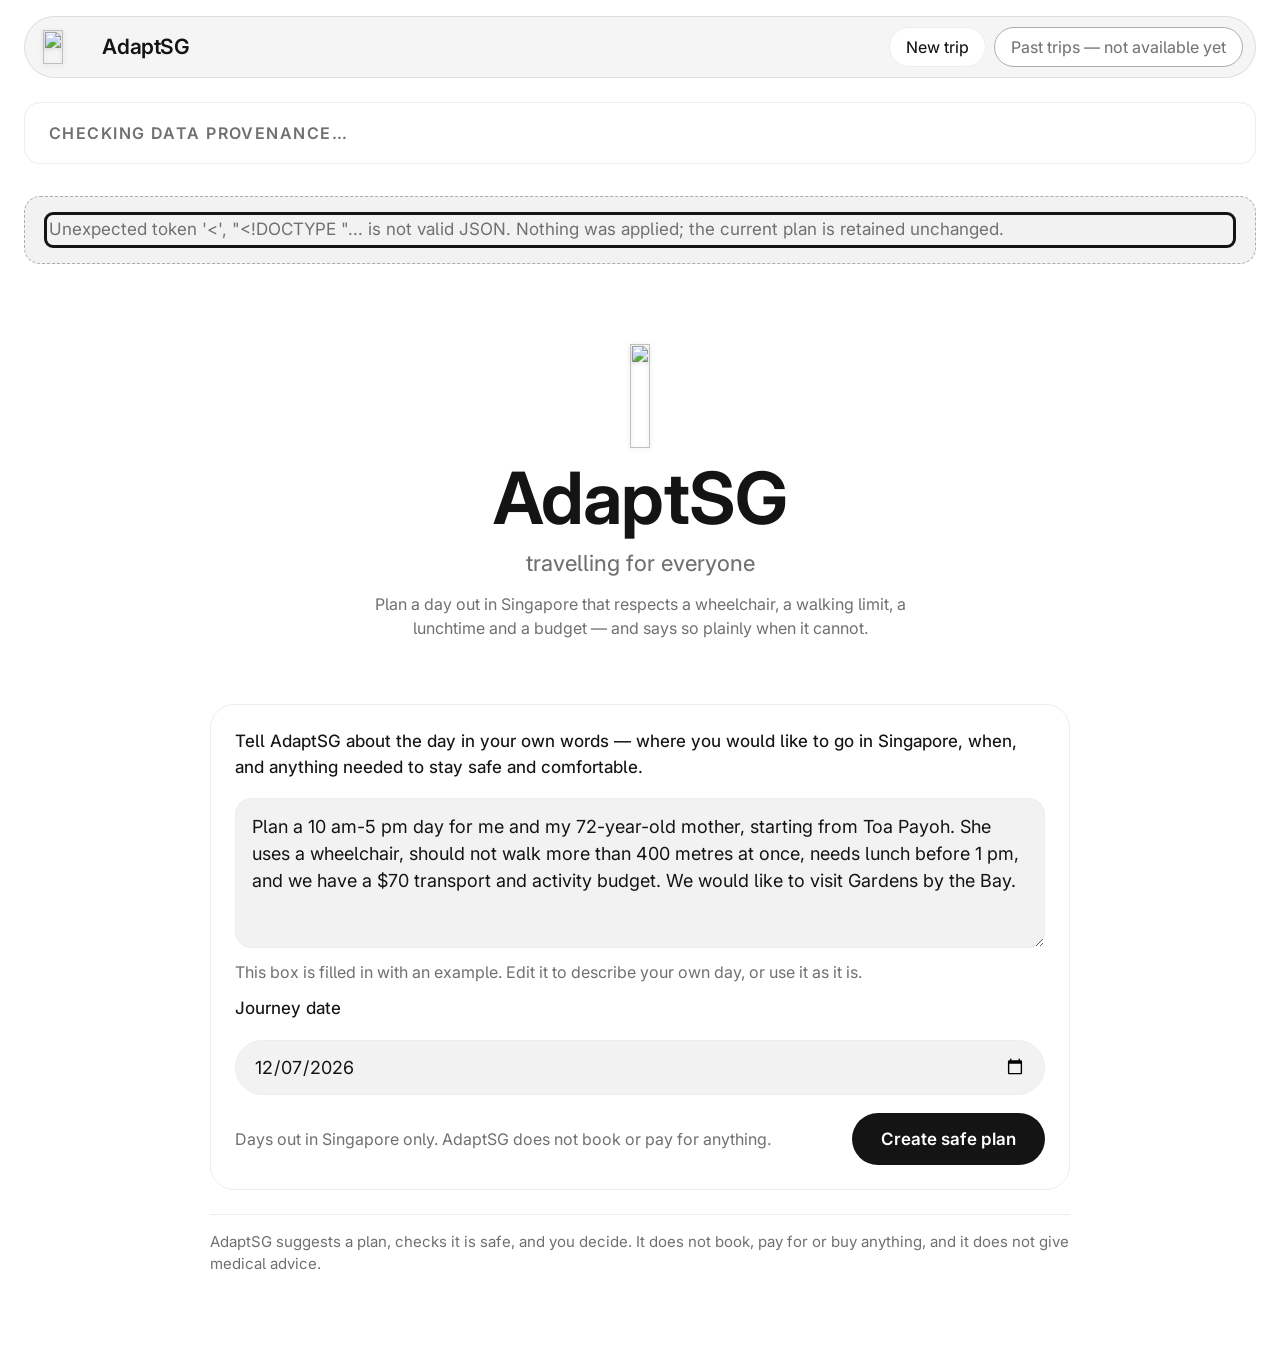
==== public/index.html @ c2b0693b "fix: float the top nav on a translucent ground .topbar painted --canvas behind a 16/24px gutter, so " ====
<!doctype html>
<html lang="en">
<head>
  <meta charset="utf-8">
  <meta name="viewport" content="width=device-width, initial-scale=1">
  <title>AdaptSG - Safe Singapore journeys</title>
  <style>
@import url('https://fonts.googleapis.com/css2?family=Inter:wght@400..700&display=swap');

/* An achromatic system: hierarchy comes from weight, size and tone, not hue. The only
   colour on the page carries a safety verdict, and the mascot. See docs/DESIGN.md.
   Weights 440/456/652 need the variable axis - the wght@400..700 range above, not a
   list of static instances, or the browser silently snaps them to 400/600. */
:root{
  /* Achromatic chrome. Ratios are against --canvas. */
  --ink:#141414;        /* text, filled CTA, icons, focus ring        18.1:1     */
  --canvas:#ffffff;
  --muted:#707070;      /* secondary text                             4.9:1  AA */
  --disabled:#767676;   /* disabled text                              4.5:1  AA */
  --ash:#adadad;        /* BORDERS AND FILLS ONLY - 2.2:1, never text            */
  --fog:#ededed;        /* card borders, dividers                                */
  --mist:#f2f2f2;       /* nav pill, input fill, inner surfaces                  */
  --silver:#c2c2c2;     /* skeletons                                             */
  --veil:rgba(242,242,242,.72);   /* --mist at 72%: the floating nav's frosted ground  */
  --veil-edge:rgba(20,20,20,.10); /* its hairline, so the pill reads as a surface      */

  /* The only chroma. Each verdict is always paired with an icon and a word, so colour
     is never the sole channel; each clears AA against --canvas on its own. */
  --breach:#b42318;     /* 6.6:1 */
  --caution:#b54708;    /* 5.4:1 */
  --pass:#067647;       /* 4.9:1 */

  --font:'Inter',ui-sans-serif,system-ui,-apple-system,'Segoe UI',sans-serif;
  --w-body:400; --w-ui:440; --w-mid:456; --w-head:600; --w-display:652;

  --r-pill:9999px; --r-lg:24px; --r-card:16px; --r-sm:8px;
  --page:1280px; --section:80px;
  --ring:rgba(64,64,64,.16) 0 0 0 1px inset;   /* the only shadow, on button hover */
}
*{box-sizing:border-box}
/* The UA [hidden] rule loses to any author `display`, and .work/.band/.btn all set one,
   so without this every view, the alert and the auth controls paint at once. Deleted by
   80ca854; do not remove again - scripts/check_web.mjs guards it. */
[hidden]{display:none!important}

body{margin:0;background:var(--canvas);color:var(--ink);font-family:var(--font);
  font-size:18px;line-height:1.5;font-weight:var(--w-body);
  font-feature-settings:"cv05" 1;-webkit-font-smoothing:antialiased}
h1,h2,h3,h4{font-family:var(--font);font-weight:var(--w-head);margin:0;color:var(--ink)}
p{margin:0}
a{color:var(--ink);text-underline-offset:3px}
a:hover{color:var(--muted)}
ol,ul{margin:0;padding:0;list-style:none}
img{max-width:100%}
.num{font-variant-numeric:tabular-nums}
:is(a,button,summary,input,textarea,[tabindex]):focus-visible{
  outline:3px solid var(--ink);outline-offset:2px;border-radius:4px}
.skip{position:absolute;left:-9999px;top:0;background:var(--ink);color:var(--canvas);
  padding:.7rem 1.1rem;border-radius:0 0 var(--r-sm) 0;z-index:20;text-decoration:none;
  font-weight:var(--w-head)}
.skip:focus{left:0}

/* Shell: one centred column under a floating nav. No rail, so no second mobile bar. */
.app{min-height:100vh;background:var(--canvas);display:flex;flex-direction:column}
.shell{width:100%;max-width:var(--page);margin:0 auto;padding:0 24px;
  display:flex;flex-direction:column;gap:32px}
/* The nav floats: no opaque band, so content scrolls visibly past and under the pill. The
   pill is the only translucent surface on the page, and everything inside it that carries
   text keeps an opaque ground, so contrast never depends on what happens to be behind.
   pointer-events matters: once the band is transparent its 16/24px gutter still lies over
   the content below and would silently eat clicks meant for the page.
   No saturate() with the blur: the only chroma here is --breach/--caution/--pass, which
   carry a safety verdict, and a chip must not read stronger for scrolling behind the nav. */
.topbar{position:sticky;top:0;z-index:10;background:transparent;padding:16px 24px 24px;
  pointer-events:none}
.topbar-inner{max-width:var(--page);margin:0 auto;background:var(--veil);
  border:1px solid var(--veil-edge);
  -webkit-backdrop-filter:blur(14px);backdrop-filter:blur(14px);
  border-radius:var(--r-pill);padding:10px 12px 10px 18px;display:flex;align-items:center;
  justify-content:space-between;gap:16px;flex-wrap:wrap;pointer-events:auto}
/* Without backdrop-filter the veil is a flat 72% tint over live content, which is exactly
   the low-contrast case the blur exists to prevent. Fall back to the opaque surface. */
@supports not ((backdrop-filter:blur(1px)) or (-webkit-backdrop-filter:blur(1px))){
  .topbar-inner{background:var(--mist)}
}
.brand{display:flex;align-items:center;gap:10px}
.brand .word{font-size:21px;font-weight:var(--w-head);letter-spacing:-.02em;color:var(--ink)}
/* The keyed mascot has a white body; the shadow gives it an edge on a white ground. */
.mark{width:auto;display:block;filter:drop-shadow(0 1px 2px rgba(20,20,20,.18))}
.brand .mark{height:34px}
.hero .mark{height:104px}
.working .mark{height:76px;margin:0 auto}
.topnav{display:flex;align-items:center;gap:8px;flex-wrap:wrap}
.pill{display:inline-flex;align-items:center;min-height:40px;padding:0 16px;white-space:nowrap;
  border-radius:var(--r-pill);font-size:16px;font-weight:var(--w-ui);text-decoration:none;
  border:1px solid transparent}
.pill.go{color:var(--ink);background:var(--canvas);border-color:var(--fog)}
.pill.go:hover{color:var(--ink);border-color:var(--ink)}
.pill.off{color:var(--disabled);background:var(--canvas);border-color:var(--ash);cursor:not-allowed}

/* Provenance. Demo and live must be told apart without relying on hue: demo takes the
   tinted surface and the hatched edge, live the plain surface and a solid one. */
.banner{border:1px solid var(--fog);border-radius:var(--r-card);overflow:hidden;
  display:flex;align-items:stretch;gap:16px}
.banner .edge{width:8px;flex:0 0 8px}
.banner .btxt{padding:16px 20px 16px 0}
.btitle{font-weight:var(--w-head);font-size:13px;letter-spacing:.09em;text-transform:uppercase}
.banner p{font-size:16px;color:var(--muted);margin-top:2px}
.banner.demo{background:var(--mist)}
.banner.demo .edge{background:repeating-linear-gradient(135deg,var(--ink) 0 3px,transparent 3px 7px)}
.banner.demo .btitle{color:var(--ink)}
.banner.live{background:var(--canvas)}
.banner.live .edge{background:var(--ink)}
.banner.live .btitle{color:var(--muted)}

.musthaves{display:flex;flex-direction:column;gap:12px}
.mhrow{display:flex;flex-wrap:wrap;gap:8px}
.mhrow li{display:inline-flex;align-items:center;gap:8px;padding:8px 16px;
  border-radius:var(--r-pill);border:1px solid var(--fog);background:var(--mist);
  font-size:16px;font-weight:var(--w-ui);color:var(--muted)}
.mhrow li b{font-weight:var(--w-head);color:var(--ink)}
.mhrow svg{flex:0 0 auto}
.eyebrow{font-weight:var(--w-head);font-size:13px;letter-spacing:.09em;
  text-transform:uppercase;color:var(--muted)}

.work{display:grid;grid-template-columns:minmax(0,1fr) 360px;gap:32px;align-items:start;
  padding-bottom:var(--section)}
.work.single{grid-template-columns:minmax(0,1fr)}
main{min-width:0;display:flex;flex-direction:column;gap:24px}
.pagehead{display:flex;flex-direction:column;gap:10px}
.pagehead h1{font-size:40px;line-height:1.1;letter-spacing:-.007em}
.statusline{display:flex;align-items:center;gap:10px;flex-wrap:wrap}
.daterow{display:flex;align-items:center;gap:14px;flex-wrap:wrap;font-size:17px;color:var(--muted)}
.daterow strong{color:var(--ink);font-weight:var(--w-mid)}

.chip{display:inline-flex;align-items:center;gap:6px;padding:5px 14px;border-radius:var(--r-pill);
  font-size:15px;font-weight:var(--w-ui);line-height:1.35;font-family:var(--font);
  border:1px solid var(--fog);background:var(--canvas);color:var(--ink);cursor:default}
.chip.pass{color:var(--pass);border-color:var(--pass)}
.chip.caution{color:var(--caution);border-color:var(--caution)}
.chip.breach{color:var(--breach);border-color:var(--breach)}
.chip.plain,.chip.blue{color:var(--muted);border-color:var(--fog)}
button.chip{cursor:pointer}
button.chip:hover{border-color:var(--ink)}
button.chip[disabled]{color:var(--disabled);border-style:dashed;cursor:not-allowed}

.tl{display:flex;flex-direction:column}
.stop{display:grid;grid-template-columns:88px 28px minmax(0,1fr)}
.stop .when{padding-top:16px;text-align:right;padding-right:14px}
.when .t1{font-size:19px;font-weight:var(--w-head);color:var(--ink)}
.when .t2{font-size:15px;color:var(--muted)}
.spine{position:relative;display:flex;justify-content:center}
.spine::before{content:"";position:absolute;top:0;bottom:0;width:2px;background:var(--fog)}
.stop:first-child .spine::before{top:22px}
.dot{position:relative;margin-top:18px;width:14px;height:14px;border-radius:50%;background:var(--ink)}
/* Cards are lifted by a border, never a shadow. */
.card{border:1px solid var(--fog);border-radius:var(--r-card);background:var(--canvas);
  padding:20px;margin:8px 0 8px 14px;display:flex;flex-direction:column;gap:12px}
.card h3{font-size:22px;line-height:1.3}
.cardtop{display:flex;flex-direction:column;gap:8px}
.badges{display:flex;gap:8px;flex-wrap:wrap}
.facts{display:grid;grid-template-columns:repeat(2,minmax(0,1fr));gap:10px 24px;
  border-top:1px solid var(--fog);padding-top:14px}
.fact{display:flex;flex-direction:column;gap:2px}
.fact .k{font-size:14px;color:var(--muted)}
.fact .v{font-size:17px;color:var(--ink);font-weight:var(--w-mid)}
.leg{display:grid;grid-template-columns:88px 28px minmax(0,1fr)}
.leg .spine::before{content:"";position:absolute;top:0;bottom:0;width:2px;
  background:repeating-linear-gradient(to bottom,var(--fog) 0 5px,transparent 5px 10px)}
.legbody{margin-left:14px;padding:10px 4px;display:flex;gap:8px;flex-wrap:wrap;align-items:center;
  font-size:16px;color:var(--muted)}
.sep{opacity:.45}

.meter{display:flex;align-items:center;gap:8px}
.track{width:76px;height:8px;border-radius:4px;background:var(--fog);overflow:hidden;flex:0 0 auto}
.track i{display:block;height:100%;background:var(--ink)}
/* The one place a fill stays chromatic: it reports the walking limit being exceeded. */
.track.over i{background:var(--breach)}

.summary{border:1px solid var(--fog);border-radius:var(--r-card);background:var(--canvas);
  padding:20px;display:flex;gap:32px;flex-wrap:wrap;align-items:center}
.sitem .k{font-size:14px;color:var(--muted)}
.sitem .v{font-size:26px;line-height:1.1;letter-spacing:-.011em;font-weight:var(--w-display);color:var(--ink)}
.sitem .v small{font-size:15px;font-weight:var(--w-ui);color:var(--muted)}

.band{border:1px solid var(--fog);border-radius:var(--r-card);background:var(--canvas);
  padding:20px 24px;display:flex;flex-direction:column;gap:12px}
.band.caution{border-color:var(--caution)}
.band.caution h3,.band.caution .bandhead svg{color:var(--caution)}
.band.breach{border-color:var(--breach)}
.band.breach h3,.band.breach .bandhead svg{color:var(--breach)}
.band.blue{border-color:var(--ink)}
.band.notice{border-style:dashed;border-color:var(--ash);background:var(--mist)}
.band h2{font-size:26px}
.band h3{font-size:20px}
.band p{font-size:17px;color:var(--muted);line-height:1.5}
.bandhead{display:flex;gap:12px;align-items:flex-start}
.bandhead svg{flex:0 0 auto;margin-top:4px}

.btn{display:inline-flex;align-items:center;justify-content:center;gap:8px;min-height:52px;
  padding:14px 28px;border-radius:var(--r-pill);font-family:var(--font);font-size:17px;
  font-weight:var(--w-head);border:1px solid transparent;cursor:pointer;text-decoration:none}
.btn.primary{background:var(--ink);color:var(--canvas)}
.btn.primary:hover{color:var(--canvas);box-shadow:var(--ring)}
.btn.ghost{background:var(--canvas);color:var(--ink);border-color:var(--ink)}
.btn.ghost:hover{color:var(--ink);box-shadow:var(--ring)}
.btn.small{min-height:44px;padding:10px 18px;font-size:16px}
.btn[disabled]{background:var(--mist);color:var(--disabled);border-color:var(--fog);
  cursor:not-allowed;box-shadow:none}
.actions{display:flex;gap:12px;flex-wrap:wrap;align-items:center}

.composer{border:1px solid var(--fog);border-radius:var(--r-card);background:var(--canvas);
  padding:18px 20px;display:flex;flex-direction:column;gap:12px}
.composer .field{font-size:17px;color:var(--muted);margin:0}
.composer .row{display:flex;gap:10px;align-items:center;flex-wrap:wrap}
.quick{display:flex;gap:8px;flex-wrap:wrap}

.map{border:1px solid var(--fog);border-radius:var(--r-lg);background:var(--canvas);
  padding:20px;display:flex;flex-direction:column;gap:12px;position:sticky;top:96px}
.maphead{display:flex;justify-content:space-between;align-items:baseline;gap:8px}
.mapcanvas{position:relative;height:330px;border-radius:var(--r-card);background:var(--mist);
  border:1px solid var(--fog);overflow:hidden}
.pin{position:absolute;display:flex;align-items:center;gap:6px;transform:translate(-50%,-50%)}
.pin b{width:26px;height:26px;border-radius:50%;background:var(--ink);color:var(--canvas);
  font-size:13px;font-weight:var(--w-head);display:flex;align-items:center;
  justify-content:center;font-style:normal}
.pin span{font-size:13px;background:rgba(255,255,255,.92);padding:2px 6px;border-radius:var(--r-sm);
  border:1px solid var(--fog);white-space:nowrap;color:var(--ink)}
.mapnote{font-size:14px;color:var(--muted)}

details{border:1px solid var(--fog);border-radius:var(--r-card);background:var(--canvas)}
summary{min-height:52px;padding:14px 20px;font-size:17px;font-weight:var(--w-mid);cursor:pointer;
  display:flex;align-items:center;gap:10px;list-style:none}
summary::-webkit-details-marker{display:none}
.dbody{padding:0 20px 20px;display:flex;flex-direction:column;gap:14px;
  border-top:1px solid var(--fog);padding-top:16px}
.ev{display:grid;grid-template-columns:190px minmax(0,1fr);gap:6px 18px;font-size:15px;margin:0}
.ev dt{color:var(--muted)}
.ev dd{margin:0;color:var(--ink);font-family:ui-monospace,SFMono-Regular,Menlo,monospace;
  font-size:14px;word-break:break-word}
.ev.plain dd{font-family:var(--font);font-size:15px;line-height:1.5}
details.tech{background:var(--mist);margin-top:2px}
details.tech summary{min-height:44px;padding:12px 16px;font-size:15px;color:var(--muted)}
details.tech .ev{padding:0 16px 16px;border-top:1px solid var(--fog);padding-top:14px;margin-top:12px}

.note{font-size:16px;color:var(--muted);line-height:1.5}
.foot{font-size:15px;color:var(--muted);border-top:1px solid var(--fog);padding-top:16px;line-height:1.5}
.hero{display:flex;flex-direction:column;align-items:center;gap:14px;text-align:center;
  padding:var(--section) 0 40px}
.hero h1{font-size:clamp(40px,6vw,72px);font-weight:var(--w-display);letter-spacing:-.011em;line-height:1}
.hero .lede{font-size:22px;font-weight:var(--w-ui);color:var(--muted);line-height:1.4}
.prompt{border:1px solid var(--fog);border-radius:var(--r-lg);padding:24px;background:var(--canvas);
  display:flex;flex-direction:column;gap:12px}
.prompt label{font-weight:var(--w-mid);font-size:17px}
.prompt textarea{min-height:150px}
.grid2{display:grid;grid-template-columns:repeat(2,minmax(0,1fr));gap:20px}
.skel{background:var(--silver);border-radius:var(--r-sm);height:14px}
label{display:block;margin:0 0 6px}
textarea{width:100%;border:1px solid var(--fog);border-radius:var(--r-card);padding:14px 16px;
  font:inherit;font-family:var(--font);color:var(--ink);background:var(--mist);resize:vertical}
input[type="date"]{width:100%;border:1px solid var(--fog);border-radius:var(--r-pill);
  padding:12px 18px;font:inherit;font-family:var(--font);color:var(--ink);background:var(--mist)}

@media (max-width:1100px){
  .work{grid-template-columns:minmax(0,1fr)}
  .map{position:static}
  .mapcanvas{height:260px}
}
@media (max-width:560px){
  body{font-size:17px}
  .topbar{padding:12px 16px 16px}
  .topbar-inner{padding:10px 12px}
  .shell{padding:0 16px;gap:24px}
  .hero{padding:40px 0 24px}
  .prompt{padding:18px}
  .band{padding:16px 18px}
  .band h2{font-size:22px}
  .band h3{font-size:19px}
  .pagehead h1{font-size:32px}
  .summary{gap:16px 20px;padding:16px}
  .summary .sitem{flex:1 1 44%}
  .sitem .v{font-size:22px}
  .grid2,.facts{grid-template-columns:minmax(0,1fr)}
  .stop,.leg{grid-template-columns:58px 18px minmax(0,1fr)}
  .stop .when{padding-right:8px;padding-top:14px}
  .when .t1{font-size:16px}
  .when .t2{font-size:13px}
  .card{margin-left:10px;padding:16px}
  .card h3{font-size:19px}
  .legbody{margin-left:10px;flex-direction:column;align-items:flex-start;gap:6px;font-size:15px}
  .legbody .sep{display:none}
  .meter{flex-wrap:wrap}
  .track{width:60px}
  .composer .row{flex-direction:column;align-items:stretch;gap:12px}
  .ev{grid-template-columns:minmax(0,1fr);gap:2px 0}
  .ev dt{margin-top:10px;font-weight:var(--w-head)}
  .actions .btn{flex:1 1 100%}
}
  </style>
</head>
<body>
<a class="skip" href="#main-content">Skip to main content</a>
<div class="app">
  <header class="topbar">
    <div class="topbar-inner">
      <div class="brand"><img class="mark" src="/mascot-128.png" width="128" height="88" alt=""><span class="word">AdaptSG</span></div>
      <nav class="topnav" aria-label="AdaptSG">
        <a class="pill go" href="#" id="new-trip">New trip</a>
        <span class="pill off" aria-disabled="true">Past trips &mdash; not available yet</span>
        <a class="pill go" href="#" id="sign-out" hidden>Sign out</a>
      </nav>
    </div>
  </header>

  <div class="shell">
    <div id="mode-banner" class="banner" role="status">
      <span class="edge" aria-hidden="true"></span>
      <div class="btxt"><p class="btitle" id="mode-title">Checking data provenance&hellip;</p><p id="mode-detail"></p></div>
    </div>

    <section class="musthaves" id="musthaves" aria-label="Your must-haves" hidden>
      <p class="eyebrow">Your must-haves</p>
      <ul class="mhrow" id="musthaves-list"></ul>
      <p class="note">These were read from what you wrote. To change one, describe your day again and make a new plan.</p>
    </section>

    <div id="main-content">
      <div id="alert" class="band" role="alert" hidden></div>

      <div class="work single view" id="view-landing" hidden>
        <main style="max-width:860px;margin:0 auto;width:100%">
          <div class="hero">
            <img class="mark" src="/mascot-512.png" width="512" height="352" alt="">
            <h1>AdaptSG</h1>
            <p class="lede">travelling for everyone</p>
            <p class="note" style="max-width:560px">Plan a day out in Singapore that respects a wheelchair, a walking limit, a lunchtime and a budget &mdash; and says so plainly when it cannot.</p>
          </div>

          <div class="prompt">
            <label for="prompt">Tell AdaptSG about the day in your own words &mdash; where you would like to go in Singapore, when, and anything needed to stay safe and comfortable.</label>
            <textarea id="prompt">Plan a 10 am-5 pm day for me and my 72-year-old mother, starting from Toa Payoh. She uses a wheelchair, should not walk more than 400 metres at once, needs lunch before 1 pm, and we have a $70 transport and activity budget. We would like to visit Gardens by the Bay.</textarea>
            <p class="note">This box is filled in with an example. Edit it to describe your own day, or use it as it is.</p>
            <label for="journey-date">Journey date</label>
            <input id="journey-date" type="date">
            <div class="row" style="display:flex;justify-content:space-between;align-items:center;gap:12px;flex-wrap:wrap;margin-top:6px">
              <span class="note">Days out in Singapore only. AdaptSG does not book or pay for anything.</span>
              <button type="button" id="create" class="btn primary">Create safe plan</button>
            </div>
          </div>

          <p class="foot">AdaptSG suggests a plan, checks it is safe, and you decide. It does not book, pay for or buy anything, and it does not give medical advice.</p>
        </main>
      </div>

      <div class="work single view" id="view-generating" hidden>
        <main style="max-width:820px;margin:0 auto;width:100%">
          <div class="pagehead"><p class="eyebrow">Working</p><h1 id="generating-title" tabindex="-1">Planning your day</h1></div>
          <div class="band working" style="align-items:center;text-align:center;gap:14px;padding:36px 24px">
            <img class="mark" src="/mascot-512.png" width="512" height="352" alt="">
            <h2>Working out a safe plan&hellip;</h2>
            <p style="max-width:520px">AdaptSG is choosing places with checked wheelchair access, then testing every route against your walking limit, lunchtime, finish time and budget.</p>
          </div>
          <div class="band" aria-hidden="true">
            <div class="skel" style="width:38%;height:20px"></div>
            <div class="skel" style="width:62%"></div>
            <div class="skel" style="width:48%"></div>
          </div>
          <p class="note">Nothing above is a plan yet. A plan only appears once every check has passed.</p>
        </main>
      </div>

      <div class="work view" id="view-draft" hidden>
        <main>
          <div class="pagehead">
            <p class="eyebrow">Proposed plan</p>
            <h1>Current plan</h1>
            <div class="statusline" id="draft-statusline"></div>
          </div>
          <div class="daterow" id="draft-daterow"></div>
          <div class="band caution">
            <div class="bandhead"><svg viewBox="0 0 16 16" width="15" height="15" fill="none" aria-hidden="true" focusable="false"><path d="M8 1.9 15 14H1L8 1.9Z" stroke="currentColor" stroke-width="1.6" stroke-linejoin="round"/><path d="M8 6.2v3.1" stroke="currentColor" stroke-width="1.9" stroke-linecap="round"/><circle cx="8" cy="11.6" r="1" fill="currentColor"/></svg>
              <div>
                <h3>Check your must-haves are right before you continue</h3>
                <p>These were read from what you wrote. Have a quick look at the list on the left before you accept.</p>
              </div>
            </div>
          </div>
          <div class="band notice"><p class="note"><strong>Weather is not shown yet.</strong> AdaptSG only checks conditions once you have accepted a plan.</p></div>
          <ol class="tl" id="draft-timeline"></ol>
          <p class="note" id="draft-finish-note" style="padding-left:116px"></p>
          <div class="summary" id="draft-summary"></div>
          <div class="band blue">
            <h2 id="decision-title" tabindex="-1">Accept this plan?</h2>
            <p>Nothing is booked. Accepting records your approval on the server and unlocks the monitoring events.</p>
            <div class="actions">
              <button type="button" id="accept" class="btn primary">Accept this plan</button>
              <button type="button" id="decline" class="btn ghost">Reject and start again</button>
            </div>
          </div>
          <div class="composer" aria-disabled="true">
            <p class="field" style="color:var(--disabled)">Available once you accept this plan.</p>
          </div>
          <div id="draft-evidence"></div>
          <p class="foot">AdaptSG suggests a plan, checks it is safe, and you decide. It does not book, pay for or buy anything, and it does not give medical advice.</p>
        </main>
        <aside class="map" id="draft-map" aria-label="Where the stops are"></aside>
      </div>

      <div class="work view" id="view-active" hidden>
        <main>
          <div class="pagehead">
            <p class="eyebrow">Your accepted plan</p>
            <h1 id="active-title" tabindex="-1">Current plan</h1>
            <div class="statusline" id="active-statusline"></div>
          </div>
          <div id="active-conditions-band" class="band caution" role="alert" hidden></div>
          <div class="daterow" id="active-daterow"></div>
          <div class="actions" style="margin:-8px 0 0" aria-live="polite">
            <button type="button" id="check-conditions" class="btn ghost small">Check conditions</button>
          </div>
          <ol class="tl" id="active-timeline"></ol>
          <p class="note" id="active-finish-note" style="padding-left:116px"></p>
          <div class="summary" id="active-summary"></div>
          <div id="active-composer"></div>
          <div id="active-evidence"></div>
          <p class="foot">AdaptSG suggests a plan, checks it is safe, and you decide. It does not book, pay for or buy anything, and it does not give medical advice.</p>
        </main>
        <aside class="map" id="active-map" aria-label="Where the stops are"></aside>
      </div>

      <div class="work single view" id="view-approval" hidden>
        <main style="max-width:900px;margin:0 auto;width:100%">
          <div class="pagehead">
            <p class="eyebrow">Suggested change</p>
            <h1 id="approval-title" tabindex="-1">AdaptSG suggests a change to your plan</h1>
            <div class="statusline" id="approval-statusline"></div>
          </div>
          <div class="band" id="approval-cost-band"></div>
          <div class="band" id="approval-diff"></div>
          <div class="band blue">
            <h2>Do you approve this change?</h2>
            <p>If you keep the current plan, nothing happens and today's plan stays exactly as it is.</p>
            <div class="actions">
              <button type="button" id="approve" class="btn primary">Approve and apply</button>
              <button type="button" id="keep" class="btn ghost">Keep current plan</button>
            </div>
          </div>
        </main>
      </div>

      <div class="work single view" id="view-rejected" hidden>
        <main style="max-width:800px;margin:0 auto;width:100%">
          <div class="pagehead"><p class="eyebrow">Your decision</p><h1 id="rejected-title" tabindex="-1">Plan rejected</h1></div>
          <div class="band notice"><p>Nothing was applied. The plan you were shown is not in use. Describe your day again to plan afresh.</p></div>
          <div class="actions"><button type="button" id="restart" class="btn primary">Describe the day again</button></div>
        </main>
      </div>

      <div class="work single view" id="view-signedout" hidden>
        <main style="max-width:640px;margin:0 auto;width:100%">
          <div class="pagehead">
            <p class="eyebrow">Sign in</p>
            <h1 id="signedout-title" tabindex="-1">Sign in to plan a day</h1>
          </div>
          <p class="note">AdaptSG needs a signed-in session so your plan and any changes to it stay yours alone.</p>
          <div class="actions">
            <button type="button" id="sign-in" class="btn primary">Sign in</button>
            <button type="button" id="signup" class="btn ghost" hidden>Create account</button>
          </div>
        </main>
      </div>
    </div>
  </div>
</div>
<script>
  const $ = (id) => document.getElementById(id);

  const ICON_CHECK = '<svg viewBox="0 0 16 16" width="15" height="15" fill="none" aria-hidden="true" focusable="false"><rect x="1.5" y="1.5" width="13" height="13" rx="2" stroke="currentColor" stroke-width="1.6"/><path d="m4.6 8.2 2.3 2.4 4.5-5" stroke="currentColor" stroke-width="1.9" stroke-linecap="round" stroke-linejoin="round"/></svg>';
  const ICON_WARN = '<svg viewBox="0 0 16 16" width="15" height="15" fill="none" aria-hidden="true" focusable="false"><path d="M8 1.9 15 14H1L8 1.9Z" stroke="currentColor" stroke-width="1.6" stroke-linejoin="round"/><path d="M8 6.2v3.1" stroke="currentColor" stroke-width="1.9" stroke-linecap="round"/><circle cx="8" cy="11.6" r="1" fill="currentColor"/></svg>';
  const ICON_CROSS = '<svg viewBox="0 0 16 16" width="15" height="15" fill="none" aria-hidden="true" focusable="false"><rect x="1.5" y="1.5" width="13" height="13" rx="2" stroke="currentColor" stroke-width="1.6"/><path d="m5.2 5.2 5.6 5.6M10.8 5.2l-5.6 5.6" stroke="currentColor" stroke-width="1.9" stroke-linecap="round"/></svg>';
  const ICON_SEAT = '<svg viewBox="0 0 16 16" width="15" height="15" fill="none" aria-hidden="true" focusable="false"><path d="M4 3v5.5h8V3M2.8 8.5h10.4M4.4 8.5V13M11.6 8.5V13" stroke="currentColor" stroke-width="1.6" stroke-linecap="round" stroke-linejoin="round"/></svg>';
  const ICON_CLOCK = '<svg viewBox="0 0 16 16" width="15" height="15" fill="none" aria-hidden="true" focusable="false"><circle cx="8" cy="8" r="6.2" stroke="currentColor" stroke-width="1.8"/></svg>';
  const ICON_CHEVRON = '<svg viewBox="0 0 16 16" width="16" height="16" fill="none" aria-hidden="true" focusable="false"><path d="m5.5 3.5 5 4.5-5 4.5" stroke="var(--ink)" stroke-width="1.9" stroke-linecap="round" stroke-linejoin="round"/></svg>';
  const ICON_LOCK = '<svg viewBox="0 0 16 16" width="14" height="14" fill="none" aria-hidden="true" focusable="false"><rect x="3" y="7" width="10" height="7" rx="1.6" stroke="var(--muted)" stroke-width="1.5"/><path d="M5.5 7V5a2.5 2.5 0 0 1 5 0v2" stroke="var(--muted)" stroke-width="1.5" stroke-linecap="round"/></svg>';

  const MODE_LABEL = {walk: 'On foot', public_transport: 'MRT and bus', taxi: 'Taxi'};

  // The server owns the journey. This client holds an identifier, a version and the
  // last state it was handed, never a plan it could edit and send back.
  let journeyId = null;
  let version = null;
  let state = null;
  let runtimeMode = 'demo';
  let storageMode = 'unknown';
  let currentDecisionTarget = null;
  let currentProposal = null;
  let lastViewId = 'view-landing';

  // Session-only monitoring memory (never persisted): the composer's replan cap is
  // learned reactively from a server error, because no response exposes max_replans.
  let replanLimitReached = false;
  let replanLimitReason = '';
  let monitorOutcome = null;
  let monitorFailed = false;
  let monitorErrorDetail = '';
  let lastMonitorSnapshot = null;
  let lastMonitorAt = null;

  // Runtime configuration and auth session. Never persisted: a page refresh means a
  // new login, which is safer than exposing a bearer token to unrelated scripts.
  // `var` (not `let`), matching every other top-level declaration meant to be reached
  // as page-global state: it is what scripts/test_web_auth.mjs inspects between calls.
  var cfg = null;
  var accessToken = null;
  var heldRefreshToken = null;
  var accessTokenExpiresAt = 0;
  const PKCE_VERIFIER_KEY = 'adaptsg.pkce.verifier';
  const PKCE_STATE_KEY = 'adaptsg.pkce.state';

  const tomorrow = new Date(Date.now() + 86400000);
  $('journey-date').value = tomorrow.toISOString().slice(0, 10);

  function safe(value) {
    return String(value).replace(/[&<>'"]/g, (char) => ({'&':'&amp;','<':'&lt;','>':'&gt;',"'":'&#39;','"':'&quot;'}[char]));
  }

  // Helper 1 of 3: config loading. Runs once at boot, before any API or OAuth call.
  function validateRuntimeConfig(candidate) {
    const fail = (reason) => { throw new Error(`runtime configuration is invalid: ${reason}`); };
    if (!candidate || typeof candidate !== 'object') fail('response is not an object');
    if (candidate.schemaVersion !== 1) fail('unsupported schemaVersion');
    if (typeof candidate.apiBaseUrl !== 'string' || !candidate.apiBaseUrl) fail('missing apiBaseUrl');
    if (candidate.auth === null) return candidate;
    const auth = candidate.auth;
    if (!auth || typeof auth !== 'object') fail('auth must be an object or null');
    if (auth.responseType !== 'code') fail('auth.responseType must be "code"');
    if (auth.pkceRequired !== true) fail('auth.pkceRequired must be true');
    for (const field of ['signInEndpoint', 'signUpEndpoint', 'tokenEndpoint', 'logoutEndpoint',
      'clientId', 'redirectUri', 'logoutUri']) {
      if (typeof auth[field] !== 'string' || !auth[field]) fail(`missing auth.${field}`);
    }
    if (!Array.isArray(auth.scopes) || auth.scopes.length === 0
      || auth.scopes.some((scope) => typeof scope !== 'string' || !scope)) {
      fail('auth.scopes must be a non-empty array of strings');
    }
    if (typeof auth.selfSignUpEnabled !== 'boolean') fail('auth.selfSignUpEnabled must be boolean');
    return candidate;
  }

  async function loadRuntimeConfig() {
    let response;
    try {
      response = await fetch('/runtime-config.json');
    } catch (networkError) {
      throw new Error('could not reach the runtime configuration endpoint');
    }
    if (response.status === 404) return {apiBaseUrl: '/api', auth: null};
    if (!response.ok) throw new Error(`runtime configuration request failed with status ${response.status}`);
    let parsed;
    try {
      parsed = await response.json();
    } catch (jsonError) {
      throw new Error('runtime configuration is not valid JSON');
    }
    return validateRuntimeConfig(parsed);
  }

  // PKCE: a random verifier and a separate random state, kept only in this browser
  // session, and a SHA-256 challenge derived from the verifier. WebCrypto only.
  function base64UrlEncode(bytes) {
    let binary = '';
    for (const byte of bytes) binary += String.fromCharCode(byte);
    return btoa(binary).replace(/\+/g, '-').replace(/\//g, '_').replace(/=+$/, '');
  }

  function randomBase64Url(byteLength) {
    const bytes = new Uint8Array(byteLength);
    crypto.getRandomValues(bytes);
    return base64UrlEncode(bytes);
  }

  async function codeChallengeFor(verifier) {
    const digest = await crypto.subtle.digest('SHA-256', new TextEncoder().encode(verifier));
    return base64UrlEncode(new Uint8Array(digest));
  }

  async function beginSignIn(kind) {
    const verifier = randomBase64Url(32);
    const state = randomBase64Url(32);
    sessionStorage.setItem(PKCE_VERIFIER_KEY, verifier);
    sessionStorage.setItem(PKCE_STATE_KEY, state);
    const challenge = await codeChallengeFor(verifier);
    const endpoint = kind === 'signup' ? cfg.auth.signUpEndpoint : cfg.auth.signInEndpoint;
    const params = new URLSearchParams({
      client_id: cfg.auth.clientId,
      response_type: 'code',
      redirect_uri: cfg.auth.redirectUri,
      scope: cfg.auth.scopes.join(' '),
      state,
      code_challenge: challenge,
      code_challenge_method: 'S256',
    });
    location.href = `${endpoint}?${params.toString()}`;
  }

  // Helper 2 of 3: OAuth token exchange and refresh. Both grant types share this one
  // form-encoded POST to tokenEndpoint; neither sends a client secret.
  async function requestToken(formFields) {
    const response = await fetch(cfg.auth.tokenEndpoint, {
      method: 'POST',
      headers: {'content-type': 'application/x-www-form-urlencoded'},
      body: new URLSearchParams(formFields).toString(),
    });
    const payload = await response.json();
    if (!response.ok) {
      const detail = typeof payload.error_description === 'string'
        ? payload.error_description
        : (payload.error || 'the token request failed');
      throw new Error(detail);
    }
    return payload;
  }

  // Only the access token authenticates API calls; the ID token is never requested
  // for that purpose and is not retained.
  function applyTokenResponse(payload) {
    accessToken = payload.access_token;
    if (payload.refresh_token) heldRefreshToken = payload.refresh_token;
    const expiresInMs = Number(payload.expires_in) * 1000;
    accessTokenExpiresAt = Date.now() + (Number.isFinite(expiresInMs) ? expiresInMs : 0);
  }

  async function exchangeAuthorizationCode(code, verifier) {
    applyTokenResponse(await requestToken({
      grant_type: 'authorization_code',
      client_id: cfg.auth.clientId,
      code,
      redirect_uri: cfg.auth.redirectUri,
      code_verifier: verifier,
    }));
  }

  async function refreshAccessToken() {
    if (!heldRefreshToken) throw new Error('no refresh token held');
    applyTokenResponse(await requestToken({
      grant_type: 'refresh_token',
      client_id: cfg.auth.clientId,
      refresh_token: heldRefreshToken,
    }));
  }

  function clearTokens() {
    accessToken = null;
    heldRefreshToken = null;
    accessTokenExpiresAt = 0;
  }

  async function ensureFreshAccessToken() {
    if (!accessToken || Date.now() < accessTokenExpiresAt) return;
    if (!heldRefreshToken) {
      clearTokens();
      return;
    }
    try {
      await refreshAccessToken();
    } catch (refreshError) {
      clearTokens();
    }
  }

  // Helper 3 of 3: the API request helper. Every literal /api/... call in this file
  // flows through read() or mutate(), which flow through here, so bearer and
  // idempotency headers can never be forgotten at a call site.
  async function request(path, method, body, idempotencyKey) {
    const resolvedPath = path.startsWith('/api') ? cfg.apiBaseUrl + path.slice(4) : path;
    await ensureFreshAccessToken();
    const attempt = async () => {
      const headers = {'content-type': 'application/json'};
      if (idempotencyKey) headers['Idempotency-Key'] = idempotencyKey;
      if (accessToken) headers['Authorization'] = `Bearer ${accessToken}`;
      return fetch(resolvedPath, {method, headers, body: body ? JSON.stringify(body) : undefined});
    };
    let response = await attempt();
    if (response.status === 401 && heldRefreshToken) {
      try {
        await refreshAccessToken();
        response = await attempt();
      } catch (refreshError) {
        clearTokens();
      }
    }
    if (response.status === 401) {
      clearTokens();
      const error = new Error('this session has expired; sign in again to continue');
      error.code = 'authentication_expired';
      throw error;
    }
    const payload = await response.json();
    if (!response.ok) {
      const detail = typeof payload.detail === 'string' ? payload.detail : 'the request was rejected';
      const error = new Error(detail);
      error.code = typeof payload.code === 'string' ? payload.code : 'transport_error';
      error.currentVersion = typeof payload.current_version === 'number' ? payload.current_version : null;
      throw error;
    }
    return payload;
  }

  const read = (path) => request(path, 'GET', null, null);

  // Every state-changing call goes through here, so the Idempotency-Key the API
  // requires can never be forgotten at a call site.
  function mutate(path, body, idempotencyKey) {
    if (!idempotencyKey) throw new Error('every mutation needs an idempotency key');
    return request(path, 'POST', body, idempotencyKey);
  }

  // One key per user action: reusing it on a retry replays the stored result
  // instead of applying the decision twice.
  const actionKey = () => `adaptsg-${crypto.randomUUID()}`;

  const ERROR_COPY = {
    no_feasible_itinerary: (detail) =>
      `No safe plan exists for this request: ${detail.replace(/\.$/, '')}. AdaptSG did not weaken any `
      + 'accessibility, walking, timing or budget limit, and did not invent a route.',
    replan_limit_reached: (detail) =>
      `Replanning is bounded and this journey has reached its limit. ${detail} The current plan is retained unchanged.`,
    approval_required: () =>
      'This change increases cost beyond the approval threshold and needs an explicit caregiver decision.',
    tool_unavailable: (detail) =>
      `AdaptSG could not reach the weather and transport services just now. ${detail} Nothing in your day has been altered.`,
    journey_storage_unavailable: (detail) =>
      `${detail}. Nothing was applied; the current plan is retained unchanged.`,
    invalid_journey_transition: (detail) =>
      `That step is not available for this journey right now. ${detail}`,
    journey_not_found: () =>
      'This journey has expired or is no longer available. Create a new plan to continue.',
    operation_in_progress: () =>
      'The previous action is still being processed. Try again in a moment; nothing was applied twice.',
    idempotency_conflict: () =>
      'That action was already recorded with different details. Reload the plan and choose again.',
    stale_journey_version: () =>
      'This plan changed elsewhere, so it has been reloaded. Review it and choose again.',
    invalid_idempotency_key: (detail) =>
      `The request could not be sent correctly and nothing was applied. ${detail}`,
    authentication_failed: (detail) => `Sign-in could not be completed. ${detail}`,
    configuration_error: (detail) =>
      `AdaptSG could not load its configuration and cannot continue safely. ${detail}`,
  };

  function describe(error) {
    const copy = ERROR_COPY[error.code];
    return copy ? copy(error.message) : `${error.message}. Nothing was applied; the current plan is retained unchanged.`;
  }

  function clearAlert() {
    $('alert').hidden = true;
    $('alert').innerHTML = '';
  }

  function setAlert(error) {
    const el = $('alert');
    if (error.code === 'no_feasible_itinerary') {
      el.className = 'band breach';
      el.innerHTML = `<div class="bandhead">${ICON_WARN}<div>
        <h3 id="alert-title" tabindex="-1">No safe plan exists for this request</h3>
        <p>${safe(describe(error))}</p>
        <p class="note">One of these has to give, and AdaptSG cannot choose for you: allow a
          longer walk, let lunch be later, or come home later.</p>
      </div></div>`;
    } else {
      el.className = 'band notice';
      el.innerHTML = `<p id="alert-title" tabindex="-1">${safe(describe(error))}</p>`;
    }
    el.hidden = false;
    if ($('alert-title')) $('alert-title').focus();
  }

  function activateView(id, focus) {
    for (const view of document.querySelectorAll('.view')) view.hidden = view.id !== id;
    if (lastViewId !== id && focus) focus();
    lastViewId = id;
  }

  function updateHeaderAuthControls() {
    if ($('sign-out')) $('sign-out').hidden = !(cfg && cfg.auth && accessToken);
  }

  function configureAuthUI() {
    if ($('signup')) $('signup').hidden = !(cfg && cfg.auth && cfg.auth.selfSignUpEnabled === true);
  }

  // The transport-level 401 transition after a failed refresh: distinct from the
  // typed domain-error codes above, so a caller must not reactivate the landing view
  // or render a generic transport alert on top of it.
  function enterSignedOutState() {
    updateHeaderAuthControls();
    activateView('view-signedout', () => { if ($('signedout-title')) $('signedout-title').focus(); });
  }

  function chip(kind, icon, text) {
    return `<span class="chip ${kind}">${icon}${icon ? ' ' : ''}${safe(text)}</span>`;
  }

  function money(value) { return `S$${Number(value).toFixed(2)}`; }

  function clock(value) {
    const parts = new Intl.DateTimeFormat('en-SG', {
      timeZone: 'Asia/Singapore', hour: 'numeric', minute: '2-digit', hour12: true,
    }).formatToParts(new Date(value));
    const hour = parts.find((p) => p.type === 'hour').value;
    const minute = parts.find((p) => p.type === 'minute').value;
    const period = parts.find((p) => p.type === 'dayPeriod').value.toLowerCase();
    return `${hour}:${minute}${period}`;
  }

  function timeOfDay(value) {
    const [h, m] = value.split(':').map(Number);
    const period = h >= 12 ? 'pm' : 'am';
    const hour12 = ((h + 11) % 12) + 1;
    return `${hour12}:${String(m).padStart(2, '0')}${period}`;
  }

  function longDate(value) {
    const date = new Date(`${value}T00:00:00+08:00`);
    const weekday = date.toLocaleDateString('en-US', {weekday: 'long', timeZone: 'Asia/Singapore'});
    const day = date.toLocaleDateString('en-US', {day: 'numeric', timeZone: 'Asia/Singapore'});
    const month = date.toLocaleDateString('en-US', {month: 'long', timeZone: 'Asia/Singapore'});
    const year = date.toLocaleDateString('en-US', {year: 'numeric', timeZone: 'Asia/Singapore'});
    return `${weekday} ${day} ${month} ${year}`;
  }

  function duration(minutes) {
    const h = Math.floor(minutes / 60);
    const m = minutes % 60;
    if (!h) return `${m} minute${m === 1 ? '' : 's'}`;
    if (!m) return `${h} hour${h === 1 ? '' : 's'}`;
    return `${h} hour${h === 1 ? '' : 's'} ${m} minute${m === 1 ? '' : 's'}`;
  }

  function evTimestamp(value) {
    const date = new Date(value);
    const datePart = date.toLocaleDateString('en-GB', {day: '2-digit', month: 'short', year: 'numeric', timeZone: 'Asia/Singapore'});
    const timePart = date.toLocaleTimeString('en-GB', {hour: '2-digit', minute: '2-digit', hour12: false, timeZone: 'Asia/Singapore'});
    return `${datePart} ${timePart} +08`;
  }

  function openHours(venue) {
    return `${venue.opening_time.slice(0, 5)}–${venue.closing_time.slice(0, 5)}`;
  }

  // Mirrors adaptsg.presentation.mode_badge: the pinned literal both surfaces must carry.
  function modeBadge(mode) {
    return mode === 'demo'
      ? 'DEMO DATA - deterministic estimates, not live conditions'
      : 'LIVE DATA - values retrieved from external providers';
  }

  // Mirrors adaptsg.presentation.provenance_label: a demo value is generated at
  // planning time, so calling it "verified" would dress an estimate as a live reading.
  function provenanceSentence(itinerary, mode) {
    if (!itinerary.segments.length) return `No route values to attribute (${mode} mode).`;
    const sources = [...new Set(itinerary.segments.map((s) => s.route.source))].join(', ');
    const newest = Math.max(...itinerary.segments.map((s) => new Date(s.route.source_timestamp).getTime()));
    const action = mode === 'demo' ? 'generated' : 'verified against providers';
    return `Route values ${action} ${evTimestamp(newest)} by ${sources} (${mode} mode).`;
  }

  // Mirrors adaptsg.presentation.environment_provenance_label.
  function conditionsProvenance(snapshot, mode) {
    const action = mode === 'demo' ? 'Generated' : 'Observed';
    return `${action} ${evTimestamp(snapshot.observed_at)} via ${snapshot.source}.`;
  }

  function minutesAgo(date) {
    const mins = Math.max(0, Math.round((Date.now() - date.getTime()) / 60000));
    if (mins < 1) return 'less than a minute ago';
    if (mins === 1) return 'about 1 minute ago';
    return `about ${mins} minutes ago`;
  }

  function accessChip(venue) {
    if (venue.accessibility_status === 'verified' && venue.accessibility_source) {
      return chip('pass', ICON_CHECK, 'Wheelchair access checked');
    }
    if (venue.accessibility_status === 'inaccessible') {
      return chip('breach', ICON_CROSS, 'Not wheelchair accessible');
    }
    return chip('caution', ICON_WARN, 'Wheelchair access not confirmed');
  }

  function freshnessChip(freshness) {
    if (freshness === 'stale') return chip('caution', ICON_CLOCK, 'Not checked recently');
    if (freshness === 'unavailable') return chip('caution', ICON_CLOCK, 'Could not be checked');
    return '';
  }

  function purposeChip(segment, hard) {
    if (segment.purpose === 'lunch') {
      return chip('blue', '', `Lunch — before ${timeOfDay(hard.lunch_latest)}, as you asked`);
    }
    if (segment.purpose === 'rest') return chip('plain', '', 'Rest stop');
    return chip('plain', '', 'Somewhere to look around');
  }

  function stopBadges(segment, hard) {
    const chips = [accessChip(segment.venue)];
    if (segment.venue.rest_seating) chips.push(chip('plain', ICON_SEAT, 'Somewhere to sit down'));
    if (segment.venue.indoor === false) chips.push(chip('plain', '', 'Outdoors'));
    chips.push(purposeChip(segment, hard));
    return chips.join('');
  }

  function walkingPercent(distance, limit) {
    return Math.min(100, Math.round((distance / limit) * 100));
  }

  function longestLeg(itinerary) {
    return itinerary.segments.reduce((max, s) => Math.max(max, s.route.walking_distance_m), 0);
  }

  function mustHavesRows(hard) {
    const rows = [
      ['Wheelchair access', hard.wheelchair_accessible_required ? 'Needed' : 'Not required'],
      ['Longest walk at once', `${hard.max_walking_distance_m} m`],
      ['Lunch before', timeOfDay(hard.lunch_latest)],
      ['Home by', timeOfDay(hard.finish_by)],
      ['Rest break every', `${hard.rest_interval_minutes} min`],
      ['Budget for the day', money(hard.total_budget_sgd)],
    ];
    let html = rows.map(([k, v]) => `<li>${ICON_LOCK}${safe(k)} <b class="num">${safe(v)}</b></li>`).join('');
    if (hard.required_venue_ids && hard.required_venue_ids.length) {
      html += `<li>${ICON_LOCK}Must include <b>${safe(hard.required_venue_ids.join(', '))}</b></li>`;
    }
    return html;
  }

  function showMustHaves(hard) {
    $('musthaves-list').innerHTML = mustHavesRows(hard);
    $('musthaves').hidden = false;
  }

  function hideMustHaves() {
    $('musthaves').hidden = true;
  }

  function renderTimeline(itinerary, request_) {
    const hard = request_.hard;
    let html = '';
    itinerary.segments.forEach((segment, index) => {
      const route = segment.route;
      const pct = walkingPercent(route.walking_distance_m, hard.max_walking_distance_m);
      const originLabel = index === 0
        ? `<span>From ${safe(request_.start_label)}</span><span class="sep">&middot;</span>`
        : '';
      html += `<li class="leg"><div class="when"></div><div class="spine"></div>
        <div class="legbody">${originLabel}
          <span><strong>${safe(MODE_LABEL[route.mode] || route.mode)}</strong>, ${duration(route.duration_minutes)}</span><span class="sep">&middot;</span>
          <span class="meter"><span class="track"><i style="width:${pct}%"></i></span><span class="num">${route.walking_distance_m} m walking</span></span>
          <span class="sep">&middot;</span><span class="num">${money(route.estimated_cost_sgd)}</span>
          ${freshnessChip(route.freshness)}
        </div></li>`;
      const venue = segment.venue;
      const costLabel = segment.purpose === 'lunch' ? 'About lunch' : 'Cost to get in';
      const cost = venue.estimated_cost_sgd === 0 ? 'Free' : money(venue.estimated_cost_sgd);
      const minutes = Math.round((new Date(segment.activity_end) - new Date(segment.activity_start)) / 60000);
      html += `<li class="stop"><div class="when"><div class="t1 num">${clock(segment.activity_start)}</div><div class="t2 num">to ${clock(segment.activity_end)}</div></div>
        <div class="spine"><span class="dot"></span></div>
        <div class="card">
          <div class="cardtop"><h3>${safe(venue.name)}</h3><div class="badges">${stopBadges(segment, hard)}</div></div>
          <div class="facts">
            <div class="fact"><span class="k">Time there</span><span class="v">${duration(minutes)}</span></div>
            <div class="fact"><span class="k">${costLabel}</span><span class="v num">${cost}</span></div>
          </div>
        </div></li>`;
    });
    return html;
  }

  function finishNote(itinerary, hard) {
    const last = itinerary.segments[itinerary.segments.length - 1];
    if (!last) return '';
    return `Finishes at ${clock(last.activity_end)}, before the ${timeOfDay(hard.finish_by)} you asked to be home by.`;
  }

  function renderSummary(itinerary, hard, opts) {
    const longest = longestLeg(itinerary);
    const over = longest > hard.max_walking_distance_m;
    const pct = walkingPercent(longest, hard.max_walking_distance_m);
    let html = `
      <div class="sitem"><div class="k">Whole day costs</div><div class="v num">${money(itinerary.total_cost_sgd)} <small>of your ${money(hard.total_budget_sgd)}</small></div></div>
      <div class="sitem"><div class="k">Places you will visit</div><div class="v num">${itinerary.segments.length}</div></div>
      <div class="sitem"><div class="k">Most walking at once</div><div class="v">
        <span class="meter"><span class="track${over ? ' over' : ''}"><i style="width:${pct}%"></i></span>
        <span class="num"${over ? ' style="color:var(--breach);font-weight:600"' : ''}>${longest} m ${over ? '— longer than' : 'of'} ${hard.max_walking_distance_m} m${over ? ' you allowed' : ''}</span></span>
      </div></div>`;
    if (opts && opts.showChanges) {
      html += `<div class="sitem"><div class="k">Changes made so far</div><div class="v num">${itinerary.replan_count}</div></div>`;
    }
    return html;
  }

  function renderEvidence(itinerary, meta) {
    const travelTotal = itinerary.segments.reduce((sum, s) => sum + s.route.estimated_cost_sgd, 0);
    const placesTotal = itinerary.segments.reduce((sum, s) => sum + s.venue.estimated_cost_sgd, 0);
    const routeRows = itinerary.segments.map((s) =>
      `<dt>Route to ${safe(s.venue.name)}</dt><dd>${safe(s.route.source)} &middot; ${safe(evTimestamp(s.route.source_timestamp))} &middot; freshness: ${safe(s.route.freshness)}</dd>`
    ).join('');
    const venueRows = itinerary.segments.map((s) => {
      const v = s.venue;
      return `<dt>${safe(v.name)}</dt><dd>${safe(v.id)} &middot; ${safe(v.category)} &middot; accessibility_status: ${safe(v.accessibility_status)} &middot; accessibility_source: ${safe(v.accessibility_source || 'not recorded')} &middot; data_reviewed_on: ${safe(v.data_reviewed_on || 'not recorded')} &middot; ${v.location.lat}, ${v.location.lng} &middot; open ${openHours(v)} &middot; rest_seating: ${v.rest_seating}</dd>`;
    }).join('');
    return `<details>
      <summary>${ICON_CHEVRON} Where these numbers come from</summary>
      <div class="dbody">
        <p class="note">You do not need to read this to decide. It is here so the plan can be checked.</p>
        <dl class="ev plain">
          <dt>Travel times and fares</dt><dd>${safe(provenanceSentence(itinerary, meta.mode))}</dd>
          <dt>The places</dt><dd>Every stop came from AdaptSG's curated catalog, each with wheelchair access recorded.</dd>
          <dt>Safety checks</dt><dd>This plan was checked against your must-haves before being offered, and it passed.</dd>
          <dt>Cost of the day</dt><dd>${money(itinerary.total_cost_sgd)} &mdash; travel ${money(travelTotal)} and places ${money(placesTotal)}.</dd>
          <dt>This plan is kept until</dt><dd>${safe(evTimestamp(meta.expiresAt))}</dd>
        </dl>
        <details class="tech"><summary>Technical details (for reviewers)</summary>
          <dl class="ev">
            ${routeRows}
            ${venueRows}
            <dt>Runtime mode</dt><dd>${safe(modeBadge(meta.mode))}</dd>
            <dt>Storage</dt><dd>${safe(meta.storage)}</dd>
            <dt>Plan reference</dt><dd>journey ${safe(meta.journeyId)} &middot; version ${meta.version} &middot; status ${safe(meta.status)} &middot; expires_at ${safe(evTimestamp(meta.expiresAt))}</dd>
          </dl>
        </details>
      </div>
    </details>`;
  }

  function renderMap(itinerary, request_) {
    const points = [{label: `Start — ${request_.start_label}`, loc: request_.start_location, tag: 'S'}];
    itinerary.segments.forEach((s, i) => points.push({label: s.venue.name, loc: s.venue.location, tag: String(i + 1)}));
    const latAvg = points.reduce((sum, p) => sum + p.loc.lat, 0) / points.length;
    const scale = Math.cos((latAvg * Math.PI) / 180) || 1;
    const xs = points.map((p) => p.loc.lng * scale);
    const ys = points.map((p) => -p.loc.lat);
    const minX = Math.min(...xs);
    const maxX = Math.max(...xs);
    const minY = Math.min(...ys);
    const maxY = Math.max(...ys);
    const spanX = Math.max(maxX - minX, 1e-9);
    const spanY = Math.max(maxY - minY, 1e-9);
    const pad = 0.14;
    const positioned = points.map((p, i) => ({
      ...p,
      left: (pad + (1 - 2 * pad) * ((xs[i] - minX) / spanX)) * 100,
      top: (pad + (1 - 2 * pad) * ((ys[i] - minY) / spanY)) * 100,
    }));
    const pins = positioned.map((p) => `<div class="pin" style="left:${p.left.toFixed(1)}%;top:${p.top.toFixed(1)}%"><b aria-hidden="true">${safe(p.tag)}</b><span>${safe(p.label)}</span></div>`).join('');
    const pathD = positioned.map((p, i) => `${i === 0 ? 'M' : 'L'}${p.left.toFixed(1)} ${p.top.toFixed(1)}`).join(' ');
    return `<div class="maphead"><h2 style="font-size:19px">Where you are going</h2></div>
      <div class="mapcanvas" aria-hidden="true">
        ${pins}
        <svg viewBox="0 0 100 100" preserveAspectRatio="none" style="position:absolute;inset:0;width:100%;height:100%">
          <path d="${pathD}" fill="none" stroke="var(--ash)" stroke-width="1.2" stroke-dasharray="3 3"/>
        </svg>
      </div>
      <p class="mapnote"><strong>Not to scale.</strong> A rough picture of where the stops sit relative to one another. Every stop is listed in order on the left.</p>`;
  }

  function renderModeBanner(mode) {
    $('mode-banner').className = `banner ${mode === 'demo' ? 'demo' : 'live'}`;
    $('mode-title').textContent = mode === 'demo' ? 'Demo mode' : 'Live mode';
    $('mode-detail').textContent = mode === 'demo'
      ? 'These are example times and prices, not live information.'
      : 'These times and prices were checked with Singapore transport and weather services.';
  }

  function renderDraftView(pending) {
    const hard = pending.request.hard;
    showMustHaves(hard);
    currentDecisionTarget = pending.id;
    $('draft-statusline').innerHTML = chip('caution', ICON_WARN, 'Awaiting your decision') + chip('plain', '', 'Nothing is booked');
    $('draft-daterow').innerHTML = `<strong>${longDate(pending.request.journey_date)}</strong><span class="sep">&middot;</span><span>Starting from ${safe(pending.request.start_label)} at ${timeOfDay(pending.request.start_time)}</span>`;
    $('draft-timeline').innerHTML = renderTimeline(pending, pending.request);
    $('draft-finish-note').textContent = finishNote(pending, hard);
    $('draft-summary').innerHTML = renderSummary(pending, hard, {showChanges: false});
    $('draft-evidence').innerHTML = renderEvidence(pending, {
      mode: runtimeMode, storage: storageMode, journeyId, version, status: 'draft', expiresAt: state.expires_at,
    });
    $('draft-map').innerHTML = renderMap(pending, pending.request);
    activateView('view-draft', () => { if ($('decision-title')) $('decision-title').focus(); });
  }

  function renderConditionsBand() {
    const band = $('active-conditions-band');
    if (!monitorFailed) {
      band.hidden = true;
      band.innerHTML = '';
      return;
    }
    const lastCheck = lastMonitorSnapshot && lastMonitorAt
      ? `<p style="margin-top:8px"><strong>Last successful check:</strong> ${safe(clock(lastMonitorSnapshot.observed_at))}, ${safe(minutesAgo(lastMonitorAt))}.</p>`
      : '';
    band.innerHTML = `<div class="bandhead">${ICON_WARN}<div>
      <h3>Live checking failed &mdash; your plan is unchanged</h3>
      <p>${safe(ERROR_COPY.tool_unavailable(monitorErrorDetail))}</p>
      ${lastCheck}
    </div></div>`;
    band.hidden = false;
  }

  function renderComposer(itinerary) {
    if (replanLimitReached) {
      return `<div class="composer" aria-disabled="true">
        <p class="field" style="color:var(--caution)">${safe(ERROR_COPY.replan_limit_reached(replanLimitReason))}</p>
      </div>`;
    }
    return `<div class="composer">
      <p class="field">Ask AdaptSG for a change:</p>
      <div class="row quick">
        <button type="button" class="chip plain" id="trigger-rain">Heavy rain and flooding</button>
        <button type="button" class="chip plain" id="trigger-fatigue">Mum is more tired</button>
      </div>
    </div>`;
  }

  function outdoorVenueIds(itinerary) {
    return itinerary.segments.filter((s) => !s.venue.indoor).map((s) => s.venue.id);
  }

  function renderActiveView(current) {
    const hard = current.request.hard;
    showMustHaves(hard);
    let statusline = chip('pass', ICON_CHECK, 'Accepted and checked');
    if (monitorFailed) {
      statusline += chip('caution', ICON_CLOCK, 'Conditions not checked recently');
    } else if (monitorOutcome) {
      statusline += chip('plain', '', `${monitorOutcome.snapshot.weather_summary}; 24-hour PSI ${monitorOutcome.snapshot.psi}`);
    }
    $('active-statusline').innerHTML = statusline;
    renderConditionsBand();
    $('active-daterow').innerHTML = `<strong>${longDate(current.request.journey_date)}</strong><span class="sep">&middot;</span><span>Starting from ${safe(current.request.start_label)} at ${timeOfDay(current.request.start_time)}</span>`;
    $('check-conditions').textContent = monitorFailed ? 'Retry verification' : (monitorOutcome ? 'Recheck conditions' : 'Check conditions');
    $('check-conditions').className = `btn small ${monitorFailed ? 'primary' : 'ghost'}`;
    $('active-timeline').innerHTML = renderTimeline(current, current.request);
    $('active-finish-note').textContent = finishNote(current, hard);
    $('active-summary').innerHTML = renderSummary(current, hard, {showChanges: true});
    $('active-composer').innerHTML = renderComposer(current);
    $('active-evidence').innerHTML = renderEvidence(current, {
      mode: runtimeMode, storage: storageMode, journeyId, version, status: 'active', expiresAt: state.expires_at,
    });
    $('active-map').innerHTML = renderMap(current, current.request);
    if ($('trigger-rain')) {
      $('trigger-rain').onclick = () => replan({
        type: 'flood_alert',
        message: 'Heavy rain began and a flood alert affects an outdoor segment.',
        affected_venue_ids: outdoorVenueIds(current),
      });
    }
    if ($('trigger-fatigue')) {
      $('trigger-fatigue').onclick = () => replan({
        type: 'fatigue',
        message: 'Mum is more tired than expected; shorten travel and add rest.',
      });
    }
    activateView('view-active', () => { if ($('active-title')) $('active-title').focus(); });
  }

  function validationSentence(validation) {
    if (validation.valid) return 'AdaptSG checked the changed plan against your must-haves. Every one still holds.';
    return `AdaptSG found ${validation.issues.length} issue(s) with this change: ${validation.issues.map((i) => i.message).join('; ')}.`;
  }

  function renderApprovalView(current, proposal) {
    const hard = current.request.hard;
    showMustHaves(hard);
    currentProposal = proposal;
    const heading = (proposal.changes[0] && proposal.changes[0].reason) || 'AdaptSG suggests a change to your plan';
    $('approval-title').textContent = heading;
    $('approval-statusline').innerHTML = (proposal.requires_approval
      ? chip('caution', ICON_WARN, 'Your approval is needed')
      : chip('pass', ICON_CHECK, 'No extra approval needed'))
      + chip('plain', '', 'Your current plan has not changed');

    const before = current.total_cost_sgd;
    const after = proposal.itinerary.total_cost_sgd;
    const delta = proposal.cost_delta_sgd;
    const deltaLabel = delta > 0 ? `adds ${money(delta)}` : delta < 0 ? `saves ${money(-delta)}` : 'does not change the cost';
    const budgetNote = after <= hard.total_budget_sgd ? ` — still inside your ${money(hard.total_budget_sgd)} budget` : '';
    $('approval-cost-band').className = `band ${proposal.requires_approval ? 'caution' : ''}`.trim();
    $('approval-cost-band').innerHTML = `<div class="bandhead">${proposal.requires_approval ? ICON_WARN : ICON_CHECK}<div>
      <h3>This change ${deltaLabel}</h3>
      <p>${proposal.requires_approval ? 'AdaptSG needs your approval before it applies this.' : 'This does not need extra approval.'} Your day would go from ${money(before)} to ${money(after)}${budgetNote}.</p>
    </div></div>`;

    let diffHtml = '<h2>What would change</h2>';
    if (!proposal.changes.length) {
      diffHtml += '<p>No stop changed for this update.</p>';
    } else {
      diffHtml += proposal.changes.map((change) => {
        const b = current.segments[change.segment_index];
        const a = proposal.itinerary.segments[change.segment_index];
        return `<div class="grid2" style="margin-top:8px">
          <div class="band" style="background:var(--canvas)">
            <p class="eyebrow">Stop ${change.segment_index + 1} &mdash; now</p>
            <h3>${safe(b.venue.name)}</h3>
            <div class="badges">${stopBadges(b, hard)}</div>
            <p class="num">${clock(b.activity_start)} to ${clock(b.activity_end)} &middot; ${b.route.walking_distance_m} m walking &middot; ${b.venue.estimated_cost_sgd === 0 ? 'Free' : money(b.venue.estimated_cost_sgd)}</p>
          </div>
          <div class="band blue">
            <p class="eyebrow">Stop ${change.segment_index + 1} &mdash; suggested</p>
            <h3>${safe(a.venue.name)}</h3>
            <div class="badges">${stopBadges(a, hard)}</div>
            <p class="num">${clock(a.activity_start)} to ${clock(a.activity_end)} &middot; ${a.route.walking_distance_m} m walking &middot; ${a.venue.estimated_cost_sgd === 0 ? 'Free' : money(a.venue.estimated_cost_sgd)}</p>
          </div>
        </div>`;
      }).join('');
    }
    const beforeLongest = longestLeg(current);
    const afterLongest = longestLeg(proposal.itinerary);
    const beforeFinish = clock(current.segments[current.segments.length - 1].activity_end);
    const afterFinish = clock(proposal.itinerary.segments[proposal.itinerary.segments.length - 1].activity_end);
    diffHtml += `<div class="facts" style="grid-template-columns:repeat(3,minmax(0,1fr));margin-top:12px">
      <div class="fact"><span class="k">Cost of the day</span><span class="v num">${money(before)} &rarr; ${money(after)}</span></div>
      <div class="fact"><span class="k">Most walking at once</span><span class="v num">${beforeLongest} m &rarr; ${afterLongest} m</span></div>
      <div class="fact"><span class="k">Finishes</span><span class="v num">${beforeFinish} &rarr; ${afterFinish}</span></div>
    </div>
    <p class="note" style="margin-top:10px">${safe(validationSentence(proposal.validation))}</p>`;
    $('approval-diff').innerHTML = diffHtml;

    activateView('view-approval', () => { if ($('approval-title')) $('approval-title').focus(); });
  }

  function resetToLanding() {
    journeyId = null;
    version = null;
    state = null;
    currentDecisionTarget = null;
    currentProposal = null;
    replanLimitReached = false;
    replanLimitReason = '';
    monitorOutcome = null;
    monitorFailed = false;
    monitorErrorDetail = '';
    lastMonitorSnapshot = null;
    lastMonitorAt = null;
    hideMustHaves();
    activateView('view-landing', () => { if ($('prompt')) $('prompt').focus(); });
  }

  function renderJourney(newState) {
    state = newState;
    journeyId = newState.journey_id;
    version = newState.version;
    clearAlert();
    if (newState.status === 'draft') {
      renderDraftView(newState.pending_initial_itinerary);
    } else if (newState.status === 'active') {
      const proposal = newState.latest_replan_proposal;
      if (proposal && proposal.status === 'pending') {
        renderApprovalView(newState.current_itinerary, proposal);
      } else {
        renderActiveView(newState.current_itinerary);
      }
    } else {
      hideMustHaves();
      activateView('view-rejected', () => { if ($('rejected-title')) $('rejected-title').focus(); });
    }
  }

  async function guarded(action) {
    clearAlert();
    try {
      await action();
    } catch (error) {
      if (error.code === 'authentication_expired') {
        enterSignedOutState();
        return;
      }
      // A stale version means someone else moved the journey on. Re-read it so the
      // caregiver decides against what the server actually holds.
      if (error.code === 'stale_journey_version' && journeyId) {
        try {
          renderJourney(await read(`/api/journeys/${journeyId}`));
          return;
        } catch (reloadError) {
          setAlert(reloadError);
          return;
        }
      }
      if (error.code === 'journey_not_found') {
        resetToLanding();
        setAlert(error);
        return;
      }
      if (error.code === 'replan_limit_reached') {
        replanLimitReached = true;
        replanLimitReason = error.message;
        if (state) renderJourney(state);
        return;
      }
      setAlert(error);
    }
  }

  function decide(targetId, decision) {
    return guarded(async () => {
      const result = await mutate(
        `/api/journeys/${journeyId}/decision`,
        {target_id: targetId, decision, expected_version: version},
        actionKey(),
      );
      renderJourney(result);
    });
  }

  function replan(trigger) {
    return guarded(async () => {
      const result = await mutate(
        `/api/journeys/${journeyId}/replan`,
        {trigger, expected_version: version},
        actionKey(),
      );
      renderJourney(result);
    });
  }

  async function checkConditions() {
    try {
      const outcome = await mutate(`/api/journeys/${journeyId}/monitor`, null, actionKey());
      monitorOutcome = outcome;
      monitorFailed = false;
      monitorErrorDetail = '';
      lastMonitorSnapshot = outcome.snapshot;
      lastMonitorAt = new Date();
    } catch (error) {
      if (error.code === 'authentication_expired') {
        enterSignedOutState();
        return;
      }
      monitorFailed = true;
      monitorErrorDetail = error.message;
    }
    if (state) renderJourney(state);
  }

  // OAuth callback detection and handling. Any of these parameters means the URL is
  // a return from Cognito, whether the sign-in succeeded, was denied, or is malformed
  // - so callers must not fall through to the ordinary signed-out or landing paths.
  function oauthCallbackParams() {
    const params = new URLSearchParams(location.search);
    const present = ['code', 'state', 'error', 'error_description', 'error_uri'].some((key) => params.has(key));
    return present ? params : null;
  }

  function stripOAuthParamsFromUrl() {
    const url = new URL(location.href);
    for (const key of ['code', 'state', 'error', 'error_description', 'error_uri']) {
      url.searchParams.delete(key);
    }
    history.replaceState(null, '', `${url.pathname}${url.search}${url.hash}`);
  }

  async function handleAuthCallback(params) {
    const storedState = sessionStorage.getItem(PKCE_STATE_KEY);
    const storedVerifier = sessionStorage.getItem(PKCE_VERIFIER_KEY);
    try {
      const returnedState = params.get('state');
      if (!returnedState || !storedState || returnedState !== storedState) {
        throw new Error('the sign-in response could not be verified; please sign in again');
      }
      const oauthError = params.get('error');
      if (oauthError) {
        throw new Error(params.get('error_description') || oauthError);
      }
      const codes = params.getAll('code').filter((value) => value);
      if (codes.length !== 1) {
        throw new Error('the sign-in callback did not include exactly one authorization code');
      }
      await exchangeAuthorizationCode(codes[0], storedVerifier);
    } finally {
      sessionStorage.removeItem(PKCE_VERIFIER_KEY);
      sessionStorage.removeItem(PKCE_STATE_KEY);
      stripOAuthParamsFromUrl();
    }
  }

  function bootLanding() {
    updateHeaderAuthControls();
    activateView('view-landing', null);
    read('/api/health').then((data) => {
      runtimeMode = data.mode;
      storageMode = data.storage;
      renderModeBanner(data.mode);
    }).catch((error) => setAlert(error));
  }

  async function boot() {
    try {
      cfg = await loadRuntimeConfig();
    } catch (configError) {
      setAlert({code: 'configuration_error', message: configError.message});
      return;
    }
    configureAuthUI();
    if (cfg.auth === null) {
      bootLanding();
      return;
    }
    const callbackParams = oauthCallbackParams();
    if (callbackParams) {
      try {
        await handleAuthCallback(callbackParams);
        bootLanding();
      } catch (callbackError) {
        enterSignedOutState();
        setAlert({code: 'authentication_failed', message: callbackError.message});
      }
      return;
    }
    if (!accessToken) {
      enterSignedOutState();
      return;
    }
    bootLanding();
  }

  async function signOut() {
    clearTokens();
    sessionStorage.removeItem(PKCE_VERIFIER_KEY);
    sessionStorage.removeItem(PKCE_STATE_KEY);
    const params = new URLSearchParams({client_id: cfg.auth.clientId, logout_uri: cfg.auth.logoutUri});
    location.href = `${cfg.auth.logoutEndpoint}?${params.toString()}`;
  }

  $('new-trip').onclick = (event) => { event.preventDefault(); resetToLanding(); };
  $('restart').onclick = () => resetToLanding();
  $('accept').onclick = () => decide(currentDecisionTarget, 'approve');
  $('decline').onclick = () => decide(currentDecisionTarget, 'reject');
  $('approve').onclick = () => decide(currentProposal.id, 'approve');
  $('keep').onclick = () => decide(currentProposal.id, 'reject');
  $('check-conditions').onclick = () => checkConditions();
  $('sign-in').onclick = () => beginSignIn('signin');
  if ($('signup')) $('signup').onclick = () => beginSignIn('signup');
  if ($('sign-out')) $('sign-out').onclick = (event) => { event.preventDefault(); signOut(); };

  $('create').onclick = async () => {
    clearAlert();
    replanLimitReached = false;
    replanLimitReason = '';
    monitorOutcome = null;
    monitorFailed = false;
    lastMonitorSnapshot = null;
    lastMonitorAt = null;
    activateView('view-generating', () => { if ($('generating-title')) $('generating-title').focus(); });
    try {
      const result = await mutate(
        '/api/journeys',
        {prompt: $('prompt').value, journey_date: $('journey-date').value},
        actionKey(),
      );
      renderJourney(result);
    } catch (error) {
      if (error.code === 'authentication_expired') {
        enterSignedOutState();
        return;
      }
      activateView('view-landing', null);
      setAlert(error);
    }
  };

  boot();
</script>
</body>
</html>
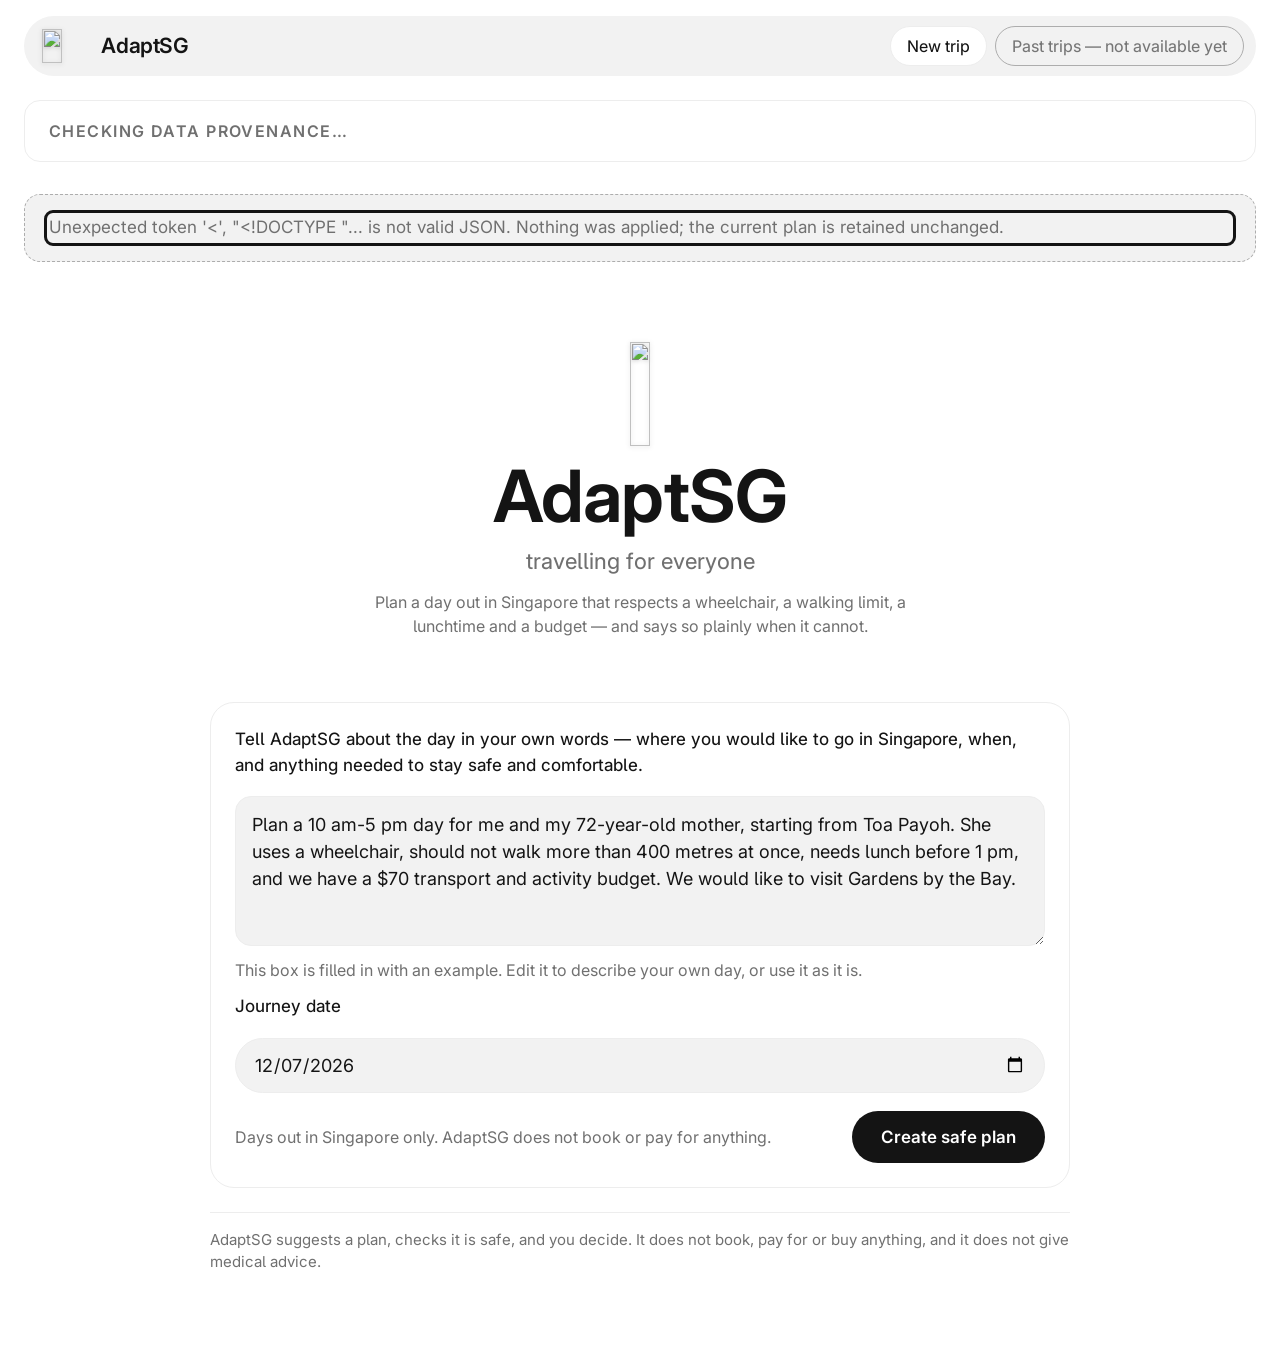
==== commit e76c9b47: "fix: re-derive the mascot so its ground is actually transparent public/mascot-{128,512}.png carried " ====
--- a/public/index.html
+++ b/public/index.html
@@ -21,8 +21,6 @@
   --fog:#ededed;        /* card borders, dividers                                */
   --mist:#f2f2f2;       /* nav pill, input fill, inner surfaces                  */
   --silver:#c2c2c2;     /* skeletons                                             */
-  --veil:rgba(242,242,242,.72);   /* --mist at 72%: the floating nav's frosted ground  */
-  --veil-edge:rgba(20,20,20,.10); /* its hairline, so the pill reads as a surface      */
 
   /* The only chroma. Each verdict is always paired with an icon and a word, so colour
      is never the sole channel; each clears AA against --canvas on its own. */
@@ -64,25 +62,10 @@
 .app{min-height:100vh;background:var(--canvas);display:flex;flex-direction:column}
 .shell{width:100%;max-width:var(--page);margin:0 auto;padding:0 24px;
   display:flex;flex-direction:column;gap:32px}
-/* The nav floats: no opaque band, so content scrolls visibly past and under the pill. The
-   pill is the only translucent surface on the page, and everything inside it that carries
-   text keeps an opaque ground, so contrast never depends on what happens to be behind.
-   pointer-events matters: once the band is transparent its 16/24px gutter still lies over
-   the content below and would silently eat clicks meant for the page.
-   No saturate() with the blur: the only chroma here is --breach/--caution/--pass, which
-   carry a safety verdict, and a chip must not read stronger for scrolling behind the nav. */
-.topbar{position:sticky;top:0;z-index:10;background:transparent;padding:16px 24px 24px;
-  pointer-events:none}
-.topbar-inner{max-width:var(--page);margin:0 auto;background:var(--veil);
-  border:1px solid var(--veil-edge);
-  -webkit-backdrop-filter:blur(14px);backdrop-filter:blur(14px);
+.topbar{position:sticky;top:0;z-index:10;background:var(--canvas);padding:16px 24px 24px}
+.topbar-inner{max-width:var(--page);margin:0 auto;background:var(--mist);
   border-radius:var(--r-pill);padding:10px 12px 10px 18px;display:flex;align-items:center;
-  justify-content:space-between;gap:16px;flex-wrap:wrap;pointer-events:auto}
-/* Without backdrop-filter the veil is a flat 72% tint over live content, which is exactly
-   the low-contrast case the blur exists to prevent. Fall back to the opaque surface. */
-@supports not ((backdrop-filter:blur(1px)) or (-webkit-backdrop-filter:blur(1px))){
-  .topbar-inner{background:var(--mist)}
-}
+  justify-content:space-between;gap:16px;flex-wrap:wrap}
 .brand{display:flex;align-items:center;gap:10px}
 .brand .word{font-size:21px;font-weight:var(--w-head);letter-spacing:-.02em;color:var(--ink)}
 /* The keyed mascot has a white body; the shadow gives it an edge on a white ground. */
@@ -96,7 +79,7 @@
   border:1px solid transparent}
 .pill.go{color:var(--ink);background:var(--canvas);border-color:var(--fog)}
 .pill.go:hover{color:var(--ink);border-color:var(--ink)}
-.pill.off{color:var(--disabled);background:var(--canvas);border-color:var(--ash);cursor:not-allowed}
+.pill.off{color:var(--disabled);border-color:var(--ash);cursor:not-allowed}
 
 /* Provenance. Demo and live must be told apart without relying on hue: demo takes the
    tinted surface and the hatched edge, live the plain surface and a solid one. */
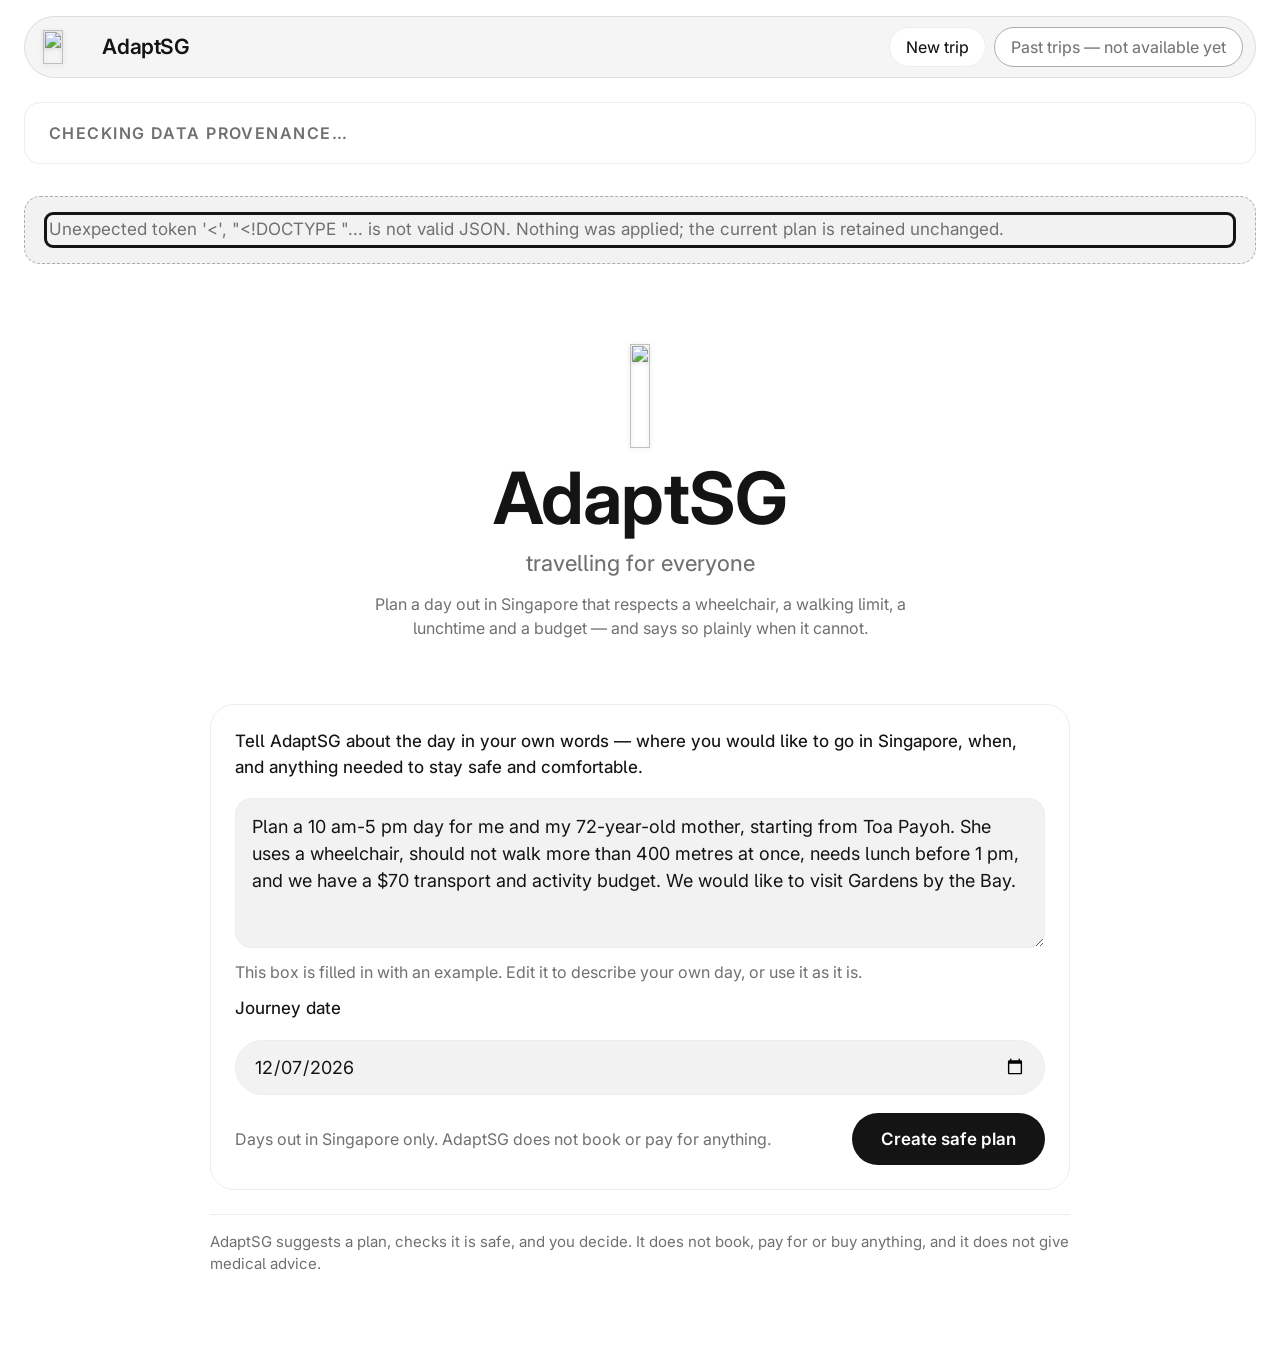
==== commit 4e426e2a: "Merge pull request #38 from BarneyLaw/fix/frontend-views-and-mascot fix/frontend views and mascot" ====
--- a/public/index.html
+++ b/public/index.html
@@ -21,6 +21,8 @@
   --fog:#ededed;        /* card borders, dividers                                */
   --mist:#f2f2f2;       /* nav pill, input fill, inner surfaces                  */
   --silver:#c2c2c2;     /* skeletons                                             */
+  --veil:rgba(242,242,242,.72);   /* --mist at 72%: the floating nav's frosted ground  */
+  --veil-edge:rgba(20,20,20,.10); /* its hairline, so the pill reads as a surface      */
 
   /* The only chroma. Each verdict is always paired with an icon and a word, so colour
      is never the sole channel; each clears AA against --canvas on its own. */
@@ -62,10 +64,25 @@
 .app{min-height:100vh;background:var(--canvas);display:flex;flex-direction:column}
 .shell{width:100%;max-width:var(--page);margin:0 auto;padding:0 24px;
   display:flex;flex-direction:column;gap:32px}
-.topbar{position:sticky;top:0;z-index:10;background:var(--canvas);padding:16px 24px 24px}
-.topbar-inner{max-width:var(--page);margin:0 auto;background:var(--mist);
+/* The nav floats: no opaque band, so content scrolls visibly past and under the pill. The
+   pill is the only translucent surface on the page, and everything inside it that carries
+   text keeps an opaque ground, so contrast never depends on what happens to be behind.
+   pointer-events matters: once the band is transparent its 16/24px gutter still lies over
+   the content below and would silently eat clicks meant for the page.
+   No saturate() with the blur: the only chroma here is --breach/--caution/--pass, which
+   carry a safety verdict, and a chip must not read stronger for scrolling behind the nav. */
+.topbar{position:sticky;top:0;z-index:10;background:transparent;padding:16px 24px 24px;
+  pointer-events:none}
+.topbar-inner{max-width:var(--page);margin:0 auto;background:var(--veil);
+  border:1px solid var(--veil-edge);
+  -webkit-backdrop-filter:blur(14px);backdrop-filter:blur(14px);
   border-radius:var(--r-pill);padding:10px 12px 10px 18px;display:flex;align-items:center;
-  justify-content:space-between;gap:16px;flex-wrap:wrap}
+  justify-content:space-between;gap:16px;flex-wrap:wrap;pointer-events:auto}
+/* Without backdrop-filter the veil is a flat 72% tint over live content, which is exactly
+   the low-contrast case the blur exists to prevent. Fall back to the opaque surface. */
+@supports not ((backdrop-filter:blur(1px)) or (-webkit-backdrop-filter:blur(1px))){
+  .topbar-inner{background:var(--mist)}
+}
 .brand{display:flex;align-items:center;gap:10px}
 .brand .word{font-size:21px;font-weight:var(--w-head);letter-spacing:-.02em;color:var(--ink)}
 /* The keyed mascot has a white body; the shadow gives it an edge on a white ground. */
@@ -79,7 +96,7 @@
   border:1px solid transparent}
 .pill.go{color:var(--ink);background:var(--canvas);border-color:var(--fog)}
 .pill.go:hover{color:var(--ink);border-color:var(--ink)}
-.pill.off{color:var(--disabled);border-color:var(--ash);cursor:not-allowed}
+.pill.off{color:var(--disabled);background:var(--canvas);border-color:var(--ash);cursor:not-allowed}
 
 /* Provenance. Demo and live must be told apart without relying on hue: demo takes the
    tinted surface and the hatched edge, live the plain surface and a solid one. */
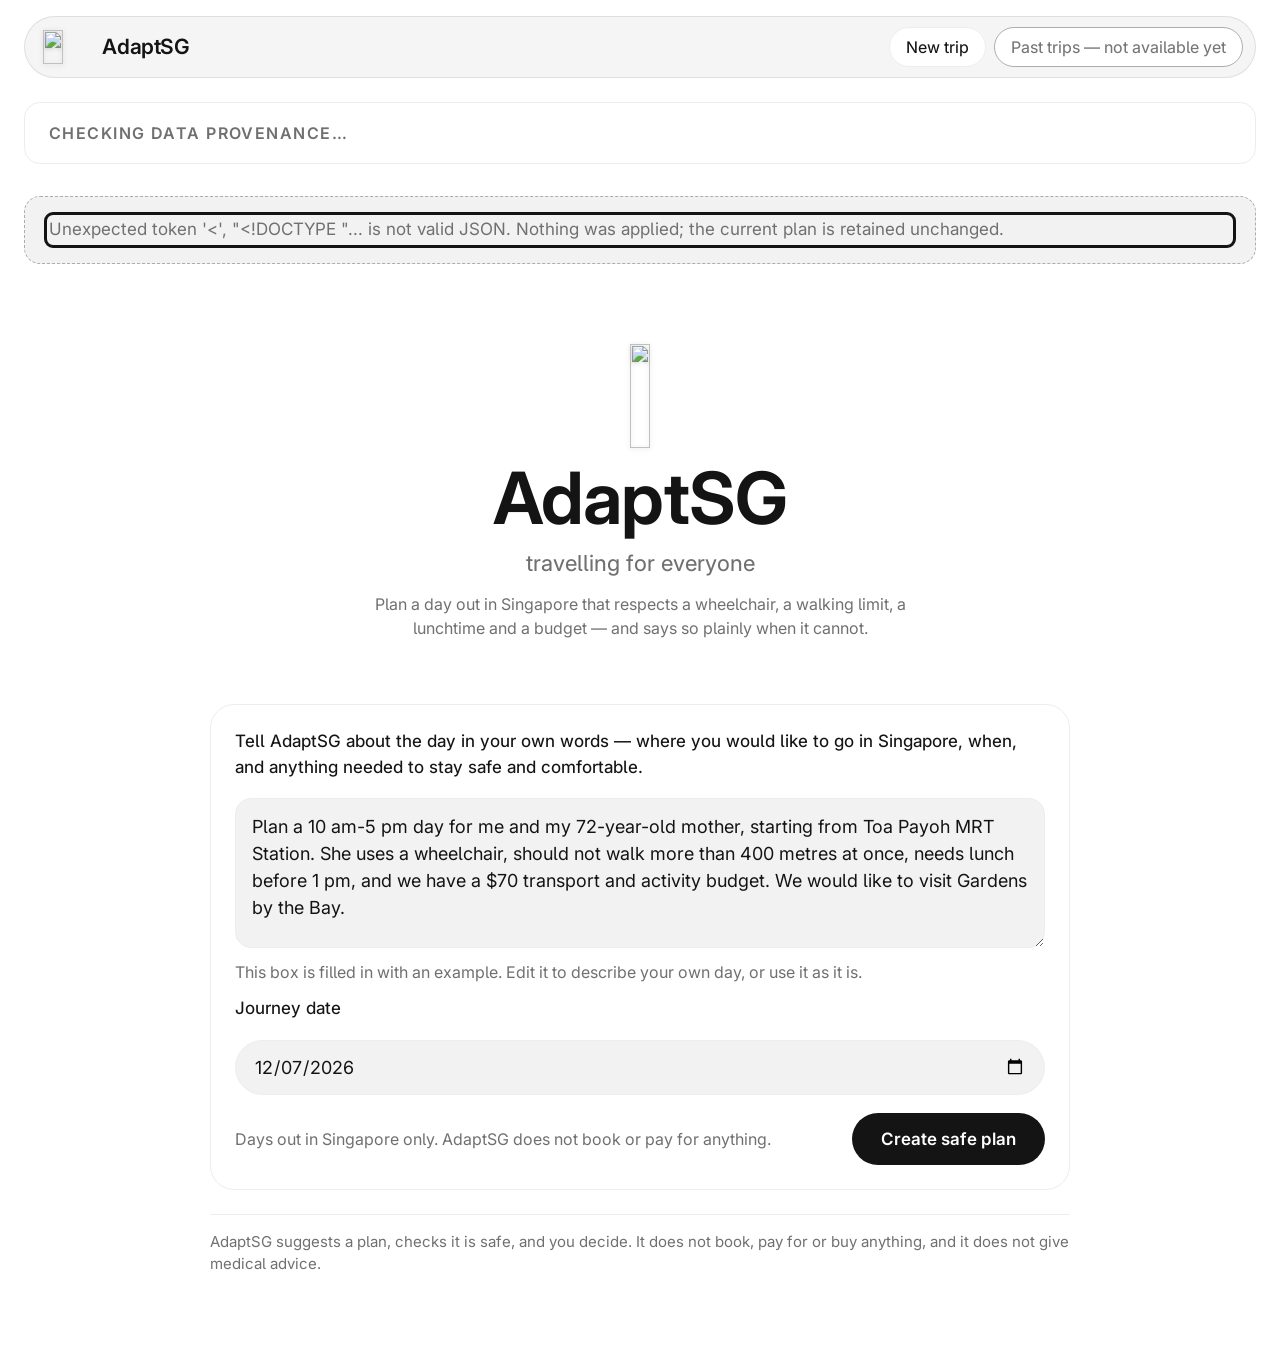
==== commit d001c545: "feat: add explicit planning consent onboarding" ====
--- a/public/index.html
+++ b/public/index.html
@@ -90,7 +90,9 @@
 .brand .mark{height:34px}
 .hero .mark{height:104px}
 .working .mark{height:76px;margin:0 auto}
+.auth-intro .mark{height:78px}
 .topnav{display:flex;align-items:center;gap:8px;flex-wrap:wrap}
+.trip-navigation{display:flex;align-items:center;gap:8px;flex-wrap:wrap}
 .pill{display:inline-flex;align-items:center;min-height:40px;padding:0 16px;white-space:nowrap;
   border-radius:var(--r-pill);font-size:16px;font-weight:var(--w-ui);text-decoration:none;
   border:1px solid transparent}
@@ -249,6 +251,39 @@
   padding:var(--section) 0 40px}
 .hero h1{font-size:clamp(40px,6vw,72px);font-weight:var(--w-display);letter-spacing:-.011em;line-height:1}
 .hero .lede{font-size:22px;font-weight:var(--w-ui);color:var(--muted);line-height:1.4}
+.auth-shell{width:100%;max-width:1040px;margin:24px auto 0;display:grid;
+  grid-template-columns:minmax(0,1.15fr) minmax(320px,.85fr);gap:56px;align-items:center}
+.auth-intro{display:flex;flex-direction:column;align-items:flex-start;gap:20px;padding:24px 0}
+.auth-intro h1{max-width:700px;font-size:clamp(42px,5vw,64px);font-weight:var(--w-display);
+  letter-spacing:-.018em;line-height:1.02}
+/* This heading receives focus only so a screen reader announces the signed-out state.
+   It is not an interactive control and cannot be reached by Tab, so do not paint the
+   browser's control-style focus box around it. */
+.auth-intro h1:focus{outline:none}
+.auth-lede{max-width:620px;font-size:20px;color:var(--muted);line-height:1.5}
+.auth-promises{display:grid;grid-template-columns:repeat(3,minmax(0,1fr));gap:12px;width:100%;
+  padding-top:8px}
+.auth-promises li{border-top:1px solid var(--fog);padding-top:14px;display:flex;
+  flex-direction:column;gap:5px}
+.auth-promises .step{font-size:13px;font-weight:var(--w-head);letter-spacing:.08em;color:var(--muted)}
+.auth-promises strong{font-size:16px;line-height:1.35}
+.auth-panel{border:1px solid var(--fog);border-radius:var(--r-lg);background:var(--mist);
+  padding:36px;display:flex;flex-direction:column;gap:20px}
+.auth-panel h2{font-size:30px;line-height:1.15;letter-spacing:-.009em}
+.auth-panel .note{font-size:17px}
+.auth-actions{flex-direction:column;align-items:stretch}
+.auth-actions .btn{width:100%}
+.auth-fineprint{border-top:1px solid var(--ash);padding-top:16px;font-size:14px;
+  color:var(--muted);line-height:1.5}
+.consent-shell{width:100%;max-width:760px;margin:24px auto 0;display:flex;
+  flex-direction:column;gap:24px}
+.consent-shell h1{font-size:clamp(38px,5vw,56px);font-weight:var(--w-display);
+  letter-spacing:-.015em;line-height:1.05}
+.consent-shell h1:focus{outline:none}
+.consent-list{display:grid;grid-template-columns:repeat(2,minmax(0,1fr));gap:10px}
+.consent-list li{border:1px solid var(--fog);border-radius:var(--r-card);background:var(--mist);
+  padding:14px 16px;font-size:16px;font-weight:var(--w-ui)}
+.consent-actions{padding-top:4px}
 .prompt{border:1px solid var(--fog);border-radius:var(--r-lg);padding:24px;background:var(--canvas);
   display:flex;flex-direction:column;gap:12px}
 .prompt label{font-weight:var(--w-mid);font-size:17px}
@@ -265,6 +300,8 @@
   .work{grid-template-columns:minmax(0,1fr)}
   .map{position:static}
   .mapcanvas{height:260px}
+  .auth-shell{grid-template-columns:minmax(0,1fr);gap:24px;max-width:760px;margin-top:0}
+  .auth-intro{padding-bottom:0}
 }
 @media (max-width:560px){
   body{font-size:17px}
@@ -272,6 +309,18 @@
   .topbar-inner{padding:10px 12px}
   .shell{padding:0 16px;gap:24px}
   .hero{padding:40px 0 24px}
+  .auth-intro{gap:16px;padding-top:12px}
+  .auth-intro .mark{height:62px}
+  .auth-intro h1{font-size:38px}
+  .auth-lede{font-size:18px}
+  .auth-promises{grid-template-columns:minmax(0,1fr);gap:8px}
+  .auth-promises li{display:grid;grid-template-columns:36px minmax(0,1fr);align-items:baseline;
+    padding-top:10px}
+  .auth-panel{padding:24px}
+  .auth-panel h2{font-size:26px}
+  .consent-shell{margin-top:0}
+  .consent-shell h1{font-size:36px}
+  .consent-list{grid-template-columns:minmax(0,1fr)}
   .prompt{padding:18px}
   .band{padding:16px 18px}
   .band h2{font-size:22px}
@@ -305,8 +354,10 @@
     <div class="topbar-inner">
       <div class="brand"><img class="mark" src="/mascot-128.png" width="128" height="88" alt=""><span class="word">AdaptSG</span></div>
       <nav class="topnav" aria-label="AdaptSG">
-        <a class="pill go" href="#" id="new-trip">New trip</a>
-        <span class="pill off" aria-disabled="true">Past trips &mdash; not available yet</span>
+        <span class="trip-navigation" id="trip-navigation">
+          <a class="pill go" href="#" id="new-trip">New trip</a>
+          <span class="pill off" aria-disabled="true">Past trips &mdash; not available yet</span>
+        </span>
         <a class="pill go" href="#" id="sign-out" hidden>Sign out</a>
       </nav>
     </div>
@@ -338,7 +389,7 @@
 
           <div class="prompt">
             <label for="prompt">Tell AdaptSG about the day in your own words &mdash; where you would like to go in Singapore, when, and anything needed to stay safe and comfortable.</label>
-            <textarea id="prompt">Plan a 10 am-5 pm day for me and my 72-year-old mother, starting from Toa Payoh. She uses a wheelchair, should not walk more than 400 metres at once, needs lunch before 1 pm, and we have a $70 transport and activity budget. We would like to visit Gardens by the Bay.</textarea>
+            <textarea id="prompt">Plan a 10 am-5 pm day for me and my 72-year-old mother, starting from Toa Payoh MRT Station. She uses a wheelchair, should not walk more than 400 metres at once, needs lunch before 1 pm, and we have a $70 transport and activity budget. We would like to visit Gardens by the Bay.</textarea>
             <p class="note">This box is filled in with an example. Edit it to describe your own day, or use it as it is.</p>
             <label for="journey-date">Journey date</label>
             <input id="journey-date" type="date">
@@ -457,16 +508,48 @@
       </div>
 
       <div class="work single view" id="view-signedout" hidden>
-        <main style="max-width:640px;margin:0 auto;width:100%">
+        <main class="auth-shell">
+          <section class="auth-intro" aria-labelledby="signedout-title">
+            <img class="mark" src="/mascot-512.png" width="512" height="352" alt="">
+            <p class="eyebrow">Plan with confidence</p>
+            <h1 id="signedout-title" tabindex="-1">A safer day out starts with your must-haves.</h1>
+            <p class="auth-lede">AdaptSG plans around mobility, rest, time and budget constraints, then checks every itinerary before showing it to you.</p>
+            <ul class="auth-promises" aria-label="How AdaptSG plans">
+              <li><span class="step">01</span><strong>Tell us what the day must respect</strong></li>
+              <li><span class="step">02</span><strong>Review a checked itinerary</strong></li>
+              <li><span class="step">03</span><strong>Approve changes before they happen</strong></li>
+            </ul>
+          </section>
+          <section class="auth-panel" aria-labelledby="auth-panel-title">
+            <p class="eyebrow">Secure access</p>
+            <h2 id="auth-panel-title">Sign in to AdaptSG</h2>
+            <p class="note">Your account keeps each journey and its change history associated with you. You will continue to the secure sign-in page.</p>
+            <div class="actions auth-actions">
+              <button type="button" id="sign-in" class="btn primary">Sign in</button>
+              <button type="button" id="signup" class="btn ghost" hidden>Create account</button>
+            </div>
+            <p class="auth-fineprint">AdaptSG does not book, purchase or pay for anything. A caregiver must approve changes above the configured cost threshold.</p>
+          </section>
+        </main>
+      </div>
+
+      <div class="work single view" id="view-consent" hidden>
+        <main class="consent-shell">
           <div class="pagehead">
-            <p class="eyebrow">Sign in</p>
-            <h1 id="signedout-title" tabindex="-1">Sign in to plan a day</h1>
-          </div>
-          <p class="note">AdaptSG needs a signed-in session so your plan and any changes to it stay yours alone.</p>
-          <div class="actions">
-            <button type="button" id="sign-in" class="btn primary">Sign in</button>
-            <button type="button" id="signup" class="btn ghost" hidden>Create account</button>
-          </div>
+            <p class="eyebrow">Your choice</p>
+            <h1 id="consent-title" tabindex="-1">Before we plan your journey</h1>
+          </div>
+          <p class="auth-lede">AdaptSG needs your permission to use the details you enter for journey planning. The server decides the current policy and data categories; this page cannot broaden them.</p>
+          <ul class="consent-list" id="consent-categories" aria-label="Information used for journey planning"></ul>
+          <div class="band notice">
+            <h3>What this permission means</h3>
+            <p>Your inputs can be used to check routes, mobility needs and live provider information for your journey. You can revoke this permission later; revoked records are retained only for the configured audit period.</p>
+          </div>
+          <div class="actions consent-actions">
+            <button type="button" id="grant-consent" class="btn primary">Agree and continue</button>
+            <button type="button" id="decline-consent" class="btn ghost">Not now</button>
+          </div>
+          <p class="foot">Planning consent policy: <span id="consent-policy"></span>. AdaptSG does not book, purchase or pay for anything.</p>
         </main>
       </div>
     </div>
@@ -495,6 +578,8 @@
   let currentDecisionTarget = null;
   let currentProposal = null;
   let lastViewId = 'view-landing';
+  let journeyNavigationEnabled = false;
+  let pendingConsentStatus = null;
 
   // Session-only monitoring memory (never persisted): the composer's replan cap is
   // learned reactively from a server error, because no response exposes max_replans.
@@ -746,6 +831,8 @@
     authentication_failed: (detail) => `Sign-in could not be completed. ${detail}`,
     configuration_error: (detail) =>
       `AdaptSG could not load its configuration and cannot continue safely. ${detail}`,
+    consent_required: () =>
+      'Journey-planning permission is required before AdaptSG can use your inputs or contact live providers.',
   };
 
   function describe(error) {
@@ -783,7 +870,12 @@
   }
 
   function updateHeaderAuthControls() {
-    if ($('sign-out')) $('sign-out').hidden = !(cfg && cfg.auth && accessToken);
+    const authEnabled = Boolean(cfg && cfg.auth);
+    const signedIn = Boolean(authEnabled && accessToken);
+    if ($('trip-navigation')) {
+      $('trip-navigation').hidden = authEnabled && (!signedIn || !journeyNavigationEnabled);
+    }
+    if ($('sign-out')) $('sign-out').hidden = !signedIn;
   }
 
   function configureAuthUI() {
@@ -794,8 +886,81 @@
   // typed domain-error codes above, so a caller must not reactivate the landing view
   // or render a generic transport alert on top of it.
   function enterSignedOutState() {
+    journeyNavigationEnabled = false;
+    pendingConsentStatus = null;
     updateHeaderAuthControls();
+    $('mode-banner').hidden = true;
     activateView('view-signedout', () => { if ($('signedout-title')) $('signedout-title').focus(); });
+  }
+
+  const CONSENT_CATEGORY_LABELS = {
+    journey_input: 'Journey details you enter',
+    mobility_accessibility: 'Mobility and accessibility needs',
+    location_routing: 'Locations and route checks',
+    provider_processing: 'Live transport and environment checks',
+  };
+
+  function enterConsentState(status) {
+    if (!status || status.active !== false || typeof status.policy_version !== 'string'
+      || !status.policy_version || !Array.isArray(status.categories) || status.categories.length === 0
+      || status.categories.some((category) => typeof category !== 'string' || !category)) {
+      throw new Error('the server did not provide a valid consent contract');
+    }
+    pendingConsentStatus = status;
+    journeyNavigationEnabled = false;
+    updateHeaderAuthControls();
+    $('mode-banner').hidden = true;
+    $('consent-policy').textContent = status.policy_version;
+    $('consent-categories').innerHTML = status.categories
+      .map((category) => `<li>${safe(CONSENT_CATEGORY_LABELS[category] || category.replaceAll('_', ' '))}</li>`)
+      .join('');
+    activateView('view-consent', () => { if ($('consent-title')) $('consent-title').focus(); });
+  }
+
+  async function continueAfterAuthentication() {
+    try {
+      const status = await read('/api/v1/consents/journey-planning/status');
+      if (status.active === true) {
+        pendingConsentStatus = null;
+        bootLanding();
+        return;
+      }
+      enterConsentState(status);
+    } catch (error) {
+      if (error.code === 'authentication_expired') {
+        enterSignedOutState();
+        return;
+      }
+      enterSignedOutState();
+      setAlert({code: 'consent_required', message: error.message});
+    }
+  }
+
+  async function grantPlanningConsent() {
+    if (!pendingConsentStatus) return;
+    clearAlert();
+    $('grant-consent').disabled = true;
+    try {
+      await mutate(
+        '/api/v1/consents',
+        {
+          purpose: 'journey_planning',
+          data_categories: pendingConsentStatus.categories,
+          policy_version: pendingConsentStatus.policy_version,
+        },
+        actionKey(),
+      );
+      pendingConsentStatus = null;
+      bootLanding();
+    } catch (error) {
+      if (error.code === 'authentication_expired') {
+        enterSignedOutState();
+        return;
+      }
+      setAlert(error);
+    } finally {
+      $('grant-consent').disabled = false;
+    }
   }
 
   function chip(kind, icon, text) {
@@ -1384,7 +1549,9 @@
   }
 
   function bootLanding() {
+    journeyNavigationEnabled = true;
     updateHeaderAuthControls();
+    $('mode-banner').hidden = false;
     activateView('view-landing', null);
     read('/api/health').then((data) => {
       runtimeMode = data.mode;
@@ -1409,7 +1576,7 @@
     if (callbackParams) {
       try {
         await handleAuthCallback(callbackParams);
-        bootLanding();
+        await continueAfterAuthentication();
       } catch (callbackError) {
         enterSignedOutState();
         setAlert({code: 'authentication_failed', message: callbackError.message});
@@ -1420,10 +1587,12 @@
       enterSignedOutState();
       return;
     }
-    bootLanding();
+    await continueAfterAuthentication();
   }
 
   async function signOut() {
+    journeyNavigationEnabled = false;
+    pendingConsentStatus = null;
     clearTokens();
     sessionStorage.removeItem(PKCE_VERIFIER_KEY);
     sessionStorage.removeItem(PKCE_STATE_KEY);
@@ -1441,6 +1610,8 @@
   $('sign-in').onclick = () => beginSignIn('signin');
   if ($('signup')) $('signup').onclick = () => beginSignIn('signup');
   if ($('sign-out')) $('sign-out').onclick = (event) => { event.preventDefault(); signOut(); };
+  $('grant-consent').onclick = () => grantPlanningConsent();
+  $('decline-consent').onclick = () => signOut();
 
   $('create').onclick = async () => {
     clearAlert();
@@ -1463,6 +1634,10 @@
         enterSignedOutState();
         return;
       }
+      if (error.code === 'consent_required') {
+        await continueAfterAuthentication();
+        return;
+      }
       activateView('view-landing', null);
       setAlert(error);
     }
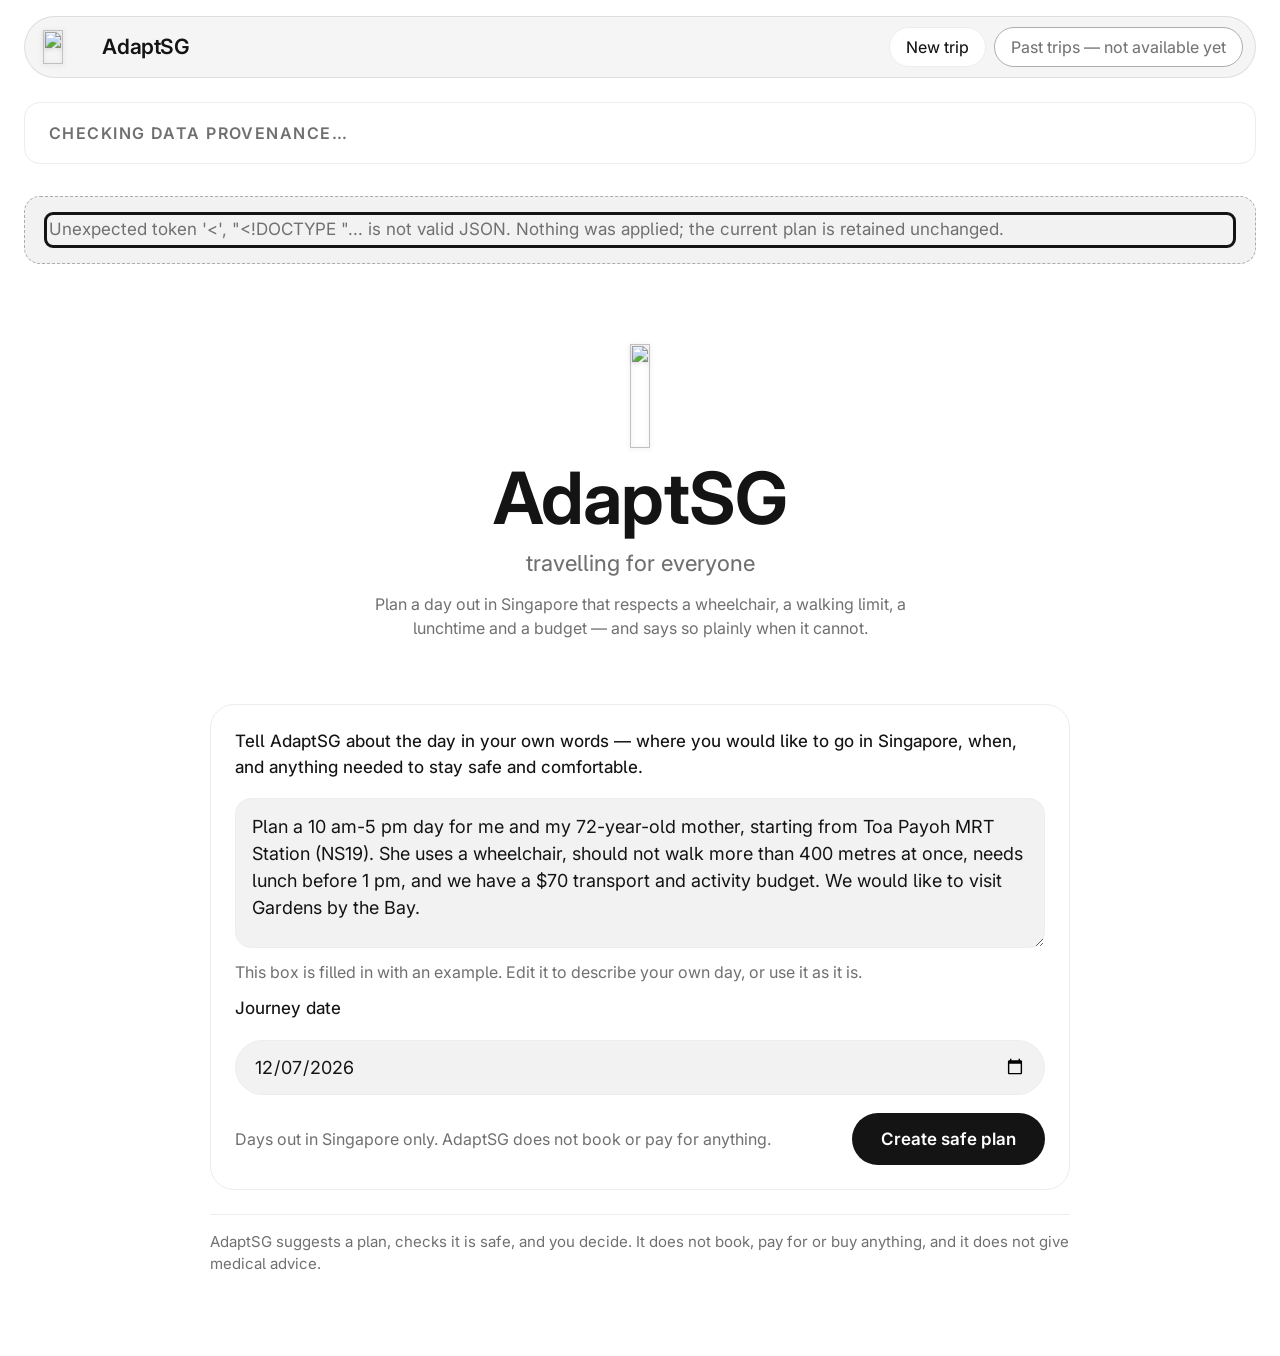
==== commit eb5d30a6: "fix: use an unambiguous OneMap sample origin" ====
--- a/public/index.html
+++ b/public/index.html
@@ -389,7 +389,7 @@
 
           <div class="prompt">
             <label for="prompt">Tell AdaptSG about the day in your own words &mdash; where you would like to go in Singapore, when, and anything needed to stay safe and comfortable.</label>
-            <textarea id="prompt">Plan a 10 am-5 pm day for me and my 72-year-old mother, starting from Toa Payoh MRT Station. She uses a wheelchair, should not walk more than 400 metres at once, needs lunch before 1 pm, and we have a $70 transport and activity budget. We would like to visit Gardens by the Bay.</textarea>
+            <textarea id="prompt">Plan a 10 am-5 pm day for me and my 72-year-old mother, starting from Toa Payoh MRT Station (NS19). She uses a wheelchair, should not walk more than 400 metres at once, needs lunch before 1 pm, and we have a $70 transport and activity budget. We would like to visit Gardens by the Bay.</textarea>
             <p class="note">This box is filled in with an example. Edit it to describe your own day, or use it as it is.</p>
             <label for="journey-date">Journey date</label>
             <input id="journey-date" type="date">
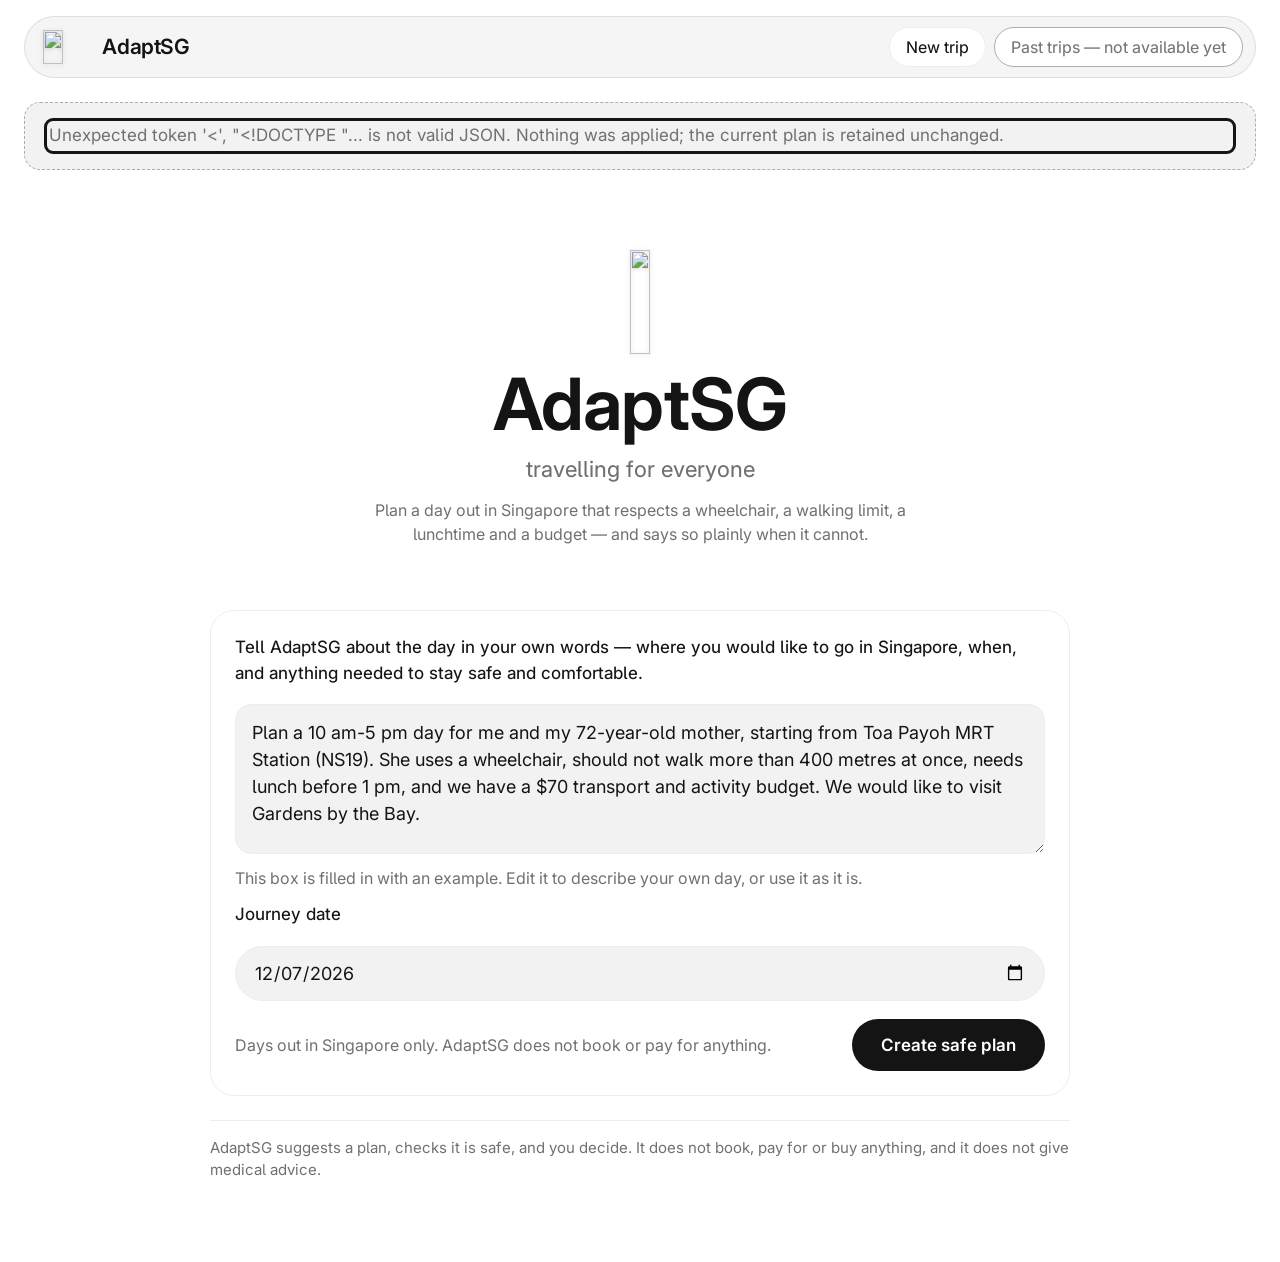
==== commit 9077d6b7: "feat: let travellers choose the starting point, and drop the mode banner An origin the gazetteer can" ====
--- a/public/index.html
+++ b/public/index.html
@@ -100,21 +100,6 @@
 .pill.go:hover{color:var(--ink);border-color:var(--ink)}
 .pill.off{color:var(--disabled);background:var(--canvas);border-color:var(--ash);cursor:not-allowed}
 
-/* Provenance. Demo and live must be told apart without relying on hue: demo takes the
-   tinted surface and the hatched edge, live the plain surface and a solid one. */
-.banner{border:1px solid var(--fog);border-radius:var(--r-card);overflow:hidden;
-  display:flex;align-items:stretch;gap:16px}
-.banner .edge{width:8px;flex:0 0 8px}
-.banner .btxt{padding:16px 20px 16px 0}
-.btitle{font-weight:var(--w-head);font-size:13px;letter-spacing:.09em;text-transform:uppercase}
-.banner p{font-size:16px;color:var(--muted);margin-top:2px}
-.banner.demo{background:var(--mist)}
-.banner.demo .edge{background:repeating-linear-gradient(135deg,var(--ink) 0 3px,transparent 3px 7px)}
-.banner.demo .btitle{color:var(--ink)}
-.banner.live{background:var(--canvas)}
-.banner.live .edge{background:var(--ink)}
-.banner.live .btitle{color:var(--muted)}
-
 .musthaves{display:flex;flex-direction:column;gap:12px}
 .mhrow{display:flex;flex-wrap:wrap;gap:8px}
 .mhrow li{display:inline-flex;align-items:center;gap:8px;padding:8px 16px;
@@ -197,6 +182,14 @@
 .band h3{font-size:20px}
 .band p{font-size:17px;color:var(--muted);line-height:1.5}
 .bandhead{display:flex;gap:12px;align-items:flex-start}
+.origins{border:0;padding:0;margin:12px 0 4px;display:flex;flex-direction:column;gap:8px}
+.origins legend{font-weight:var(--w-head);font-size:13px;letter-spacing:.09em;
+  text-transform:uppercase;color:var(--muted);padding:0 0 6px}
+.origins label{display:flex;align-items:center;gap:10px;font-size:17px;cursor:pointer;
+  padding:10px 14px;border:1px solid var(--fog);border-radius:var(--r-card);background:var(--canvas)}
+.origins label:hover{border-color:var(--ink)}
+.origins input{accent-color:var(--ink);width:18px;height:18px;flex:0 0 auto}
+.originacts{display:flex;flex-wrap:wrap;gap:12px;margin-top:12px}
 .bandhead svg{flex:0 0 auto;margin-top:4px}
 
 .btn{display:inline-flex;align-items:center;justify-content:center;gap:8px;min-height:52px;
@@ -364,11 +357,6 @@
   </header>
 
   <div class="shell">
-    <div id="mode-banner" class="banner" role="status">
-      <span class="edge" aria-hidden="true"></span>
-      <div class="btxt"><p class="btitle" id="mode-title">Checking data provenance&hellip;</p><p id="mode-detail"></p></div>
-    </div>
-
     <section class="musthaves" id="musthaves" aria-label="Your must-haves" hidden>
       <p class="eyebrow">Your must-haves</p>
       <ul class="mhrow" id="musthaves-list"></ul>
@@ -786,6 +774,8 @@
       const error = new Error(detail);
       error.code = typeof payload.code === 'string' ? payload.code : 'transport_error';
       error.currentVersion = typeof payload.current_version === 'number' ? payload.current_version : null;
+      error.candidates = Array.isArray(payload.candidates) ? payload.candidates : [];
+      error.query = typeof payload.query === 'string' ? payload.query : '';
       throw error;
     }
     return payload;
@@ -814,6 +804,9 @@
       'This change increases cost beyond the approval threshold and needs an explicit caregiver decision.',
     tool_unavailable: (detail) =>
       `AdaptSG could not reach the weather and transport services just now. ${detail} Nothing in your day has been altered.`,
+    origin_not_verified: (detail) =>
+      `AdaptSG could not pin the starting point down to one place in Singapore: ${detail.replace(/\.$/, '')}. `
+      + 'Nothing has been planned yet.',
     journey_storage_unavailable: (detail) =>
       `${detail}. Nothing was applied; the current plan is retained unchanged.`,
     invalid_journey_transition: (detail) =>
@@ -863,6 +856,39 @@
     if ($('alert-title')) $('alert-title').focus();
   }
 
+  // A start location the gazetteer matched to several distinct places is a question,
+  // not a failure: the traveller picks, and the plan is built from their answer.
+  function showOriginChooser(error) {
+    const el = $('alert');
+    const options = error.candidates.map((label, index) => `
+        <label>
+          <input type="radio" name="origin-choice" value="${safe(label)}"${index === 0 ? ' checked' : ''}>
+          <span>${safe(label)}</span>
+        </label>`).join('');
+    el.className = 'band notice';
+    el.innerHTML = `<div class="bandhead">${ICON_WARN}<div>
+      <h3 id="alert-title" tabindex="-1">Which starting point did you mean?</h3>
+      <p>${safe(describe(error))}</p>
+      <fieldset class="origins">
+        <legend>Starting point</legend>${options}
+      </fieldset>
+      <div class="originacts">
+        <button type="button" class="btn primary small" id="origin-confirm">Start from this place</button>
+        <button type="button" class="btn ghost small" id="origin-edit">Edit my description instead</button>
+      </div>
+    </div></div>`;
+    el.hidden = false;
+    $('alert-title').focus();
+    $('origin-confirm').onclick = () => {
+      const chosen = el.querySelector('input[name="origin-choice"]:checked');
+      if (chosen) submitPlan(chosen.value);
+    };
+    $('origin-edit').onclick = () => {
+      clearAlert();
+      $('prompt').focus();
+    };
+  }
+
   function activateView(id, focus) {
     for (const view of document.querySelectorAll('.view')) view.hidden = view.id !== id;
     if (lastViewId !== id && focus) focus();
@@ -889,7 +915,6 @@
     journeyNavigationEnabled = false;
     pendingConsentStatus = null;
     updateHeaderAuthControls();
-    $('mode-banner').hidden = true;
     activateView('view-signedout', () => { if ($('signedout-title')) $('signedout-title').focus(); });
   }
 
@@ -909,7 +934,6 @@
     pendingConsentStatus = status;
     journeyNavigationEnabled = false;
     updateHeaderAuthControls();
-    $('mode-banner').hidden = true;
     $('consent-policy').textContent = status.policy_version;
     $('consent-categories').innerHTML = status.categories
       .map((category) => `<li>${safe(CONSENT_CATEGORY_LABELS[category] || category.replaceAll('_', ' '))}</li>`)
@@ -1230,14 +1254,6 @@
       <p class="mapnote"><strong>Not to scale.</strong> A rough picture of where the stops sit relative to one another. Every stop is listed in order on the left.</p>`;
   }
 
-  function renderModeBanner(mode) {
-    $('mode-banner').className = `banner ${mode === 'demo' ? 'demo' : 'live'}`;
-    $('mode-title').textContent = mode === 'demo' ? 'Demo mode' : 'Live mode';
-    $('mode-detail').textContent = mode === 'demo'
-      ? 'These are example times and prices, not live information.'
-      : 'These times and prices were checked with Singapore transport and weather services.';
-  }
-
   function renderDraftView(pending) {
     const hard = pending.request.hard;
     showMustHaves(hard);
@@ -1551,12 +1567,11 @@
   function bootLanding() {
     journeyNavigationEnabled = true;
     updateHeaderAuthControls();
-    $('mode-banner').hidden = false;
     activateView('view-landing', null);
+    // Provenance is disclosed per plan, inside the evidence panel: see modeBadge().
     read('/api/health').then((data) => {
       runtimeMode = data.mode;
       storageMode = data.storage;
-      renderModeBanner(data.mode);
     }).catch((error) => setAlert(error));
   }
 
@@ -1613,7 +1628,10 @@
   $('grant-consent').onclick = () => grantPlanningConsent();
   $('decline-consent').onclick = () => signOut();
 
-  $('create').onclick = async () => {
+  // startLabel is set only when the traveller picked one of the candidates a prior
+  // origin_not_verified response offered. It is a label, never coordinates: the
+  // server verifies it against the gazetteer again before anything is planned.
+  async function submitPlan(startLabel) {
     clearAlert();
     replanLimitReached = false;
     replanLimitReason = '';
@@ -1622,12 +1640,10 @@
     lastMonitorSnapshot = null;
     lastMonitorAt = null;
     activateView('view-generating', () => { if ($('generating-title')) $('generating-title').focus(); });
+    const body = {prompt: $('prompt').value, journey_date: $('journey-date').value};
+    if (startLabel) body.start_label = startLabel;
     try {
-      const result = await mutate(
-        '/api/journeys',
-        {prompt: $('prompt').value, journey_date: $('journey-date').value},
-        actionKey(),
-      );
+      const result = await mutate('/api/journeys', body, actionKey());
       renderJourney(result);
     } catch (error) {
       if (error.code === 'authentication_expired') {
@@ -1639,9 +1655,15 @@
         return;
       }
       activateView('view-landing', null);
+      if (error.code === 'origin_not_verified' && error.candidates.length > 0) {
+        showOriginChooser(error);
+        return;
+      }
       setAlert(error);
     }
-  };
+  }
+
+  $('create').onclick = () => submitPlan(null);
 
   boot();
 </script>
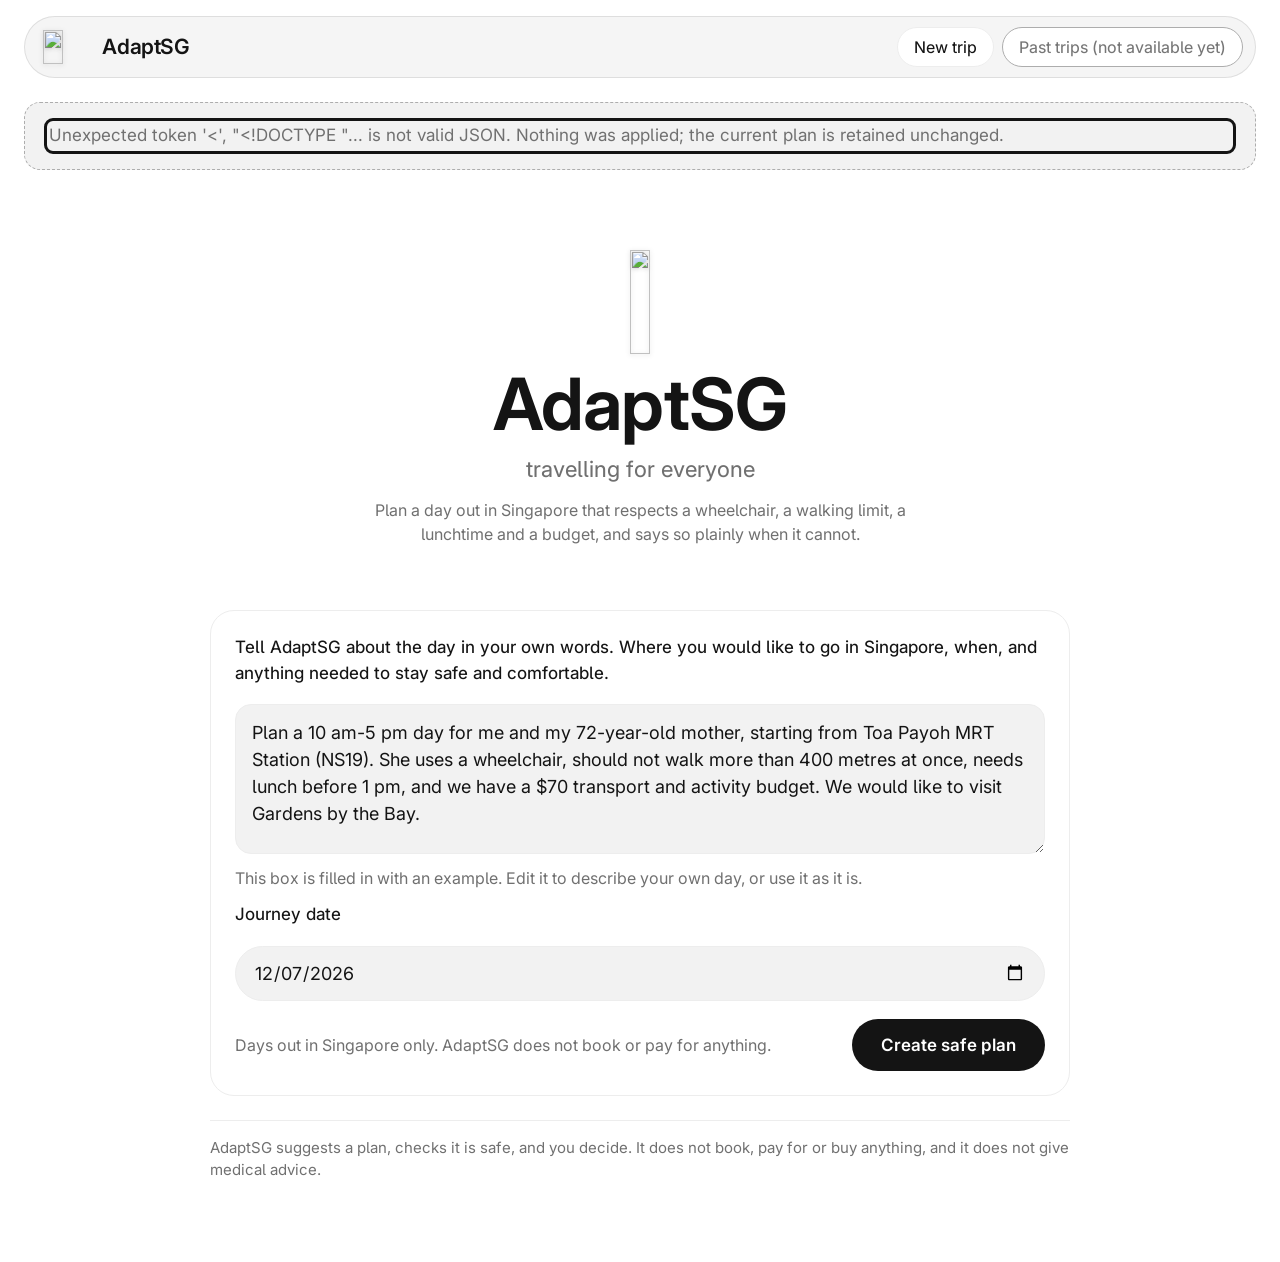
==== commit f1f8de41: "refactor: drop eyebrow kickers and em dashes from the client Every screen carried a small uppercase " ====
--- a/public/index.html
+++ b/public/index.html
@@ -107,8 +107,7 @@
   font-size:16px;font-weight:var(--w-ui);color:var(--muted)}
 .mhrow li b{font-weight:var(--w-head);color:var(--ink)}
 .mhrow svg{flex:0 0 auto}
-.eyebrow{font-weight:var(--w-head);font-size:13px;letter-spacing:.09em;
-  text-transform:uppercase;color:var(--muted)}
+.label{font-size:16px;font-weight:var(--w-mid);color:var(--muted)}
 
 .work{display:grid;grid-template-columns:minmax(0,1fr) 360px;gap:32px;align-items:start;
   padding-bottom:var(--section)}
@@ -183,8 +182,7 @@
 .band p{font-size:17px;color:var(--muted);line-height:1.5}
 .bandhead{display:flex;gap:12px;align-items:flex-start}
 .origins{border:0;padding:0;margin:12px 0 4px;display:flex;flex-direction:column;gap:8px}
-.origins legend{font-weight:var(--w-head);font-size:13px;letter-spacing:.09em;
-  text-transform:uppercase;color:var(--muted);padding:0 0 6px}
+.origins legend{font-weight:var(--w-mid);font-size:16px;color:var(--muted);padding:0 0 6px}
 .origins label{display:flex;align-items:center;gap:10px;font-size:17px;cursor:pointer;
   padding:10px 14px;border:1px solid var(--fog);border-radius:var(--r-card);background:var(--canvas)}
 .origins label:hover{border-color:var(--ink)}
@@ -254,12 +252,6 @@
    browser's control-style focus box around it. */
 .auth-intro h1:focus{outline:none}
 .auth-lede{max-width:620px;font-size:20px;color:var(--muted);line-height:1.5}
-.auth-promises{display:grid;grid-template-columns:repeat(3,minmax(0,1fr));gap:12px;width:100%;
-  padding-top:8px}
-.auth-promises li{border-top:1px solid var(--fog);padding-top:14px;display:flex;
-  flex-direction:column;gap:5px}
-.auth-promises .step{font-size:13px;font-weight:var(--w-head);letter-spacing:.08em;color:var(--muted)}
-.auth-promises strong{font-size:16px;line-height:1.35}
 .auth-panel{border:1px solid var(--fog);border-radius:var(--r-lg);background:var(--mist);
   padding:36px;display:flex;flex-direction:column;gap:20px}
 .auth-panel h2{font-size:30px;line-height:1.15;letter-spacing:-.009em}
@@ -306,9 +298,6 @@
   .auth-intro .mark{height:62px}
   .auth-intro h1{font-size:38px}
   .auth-lede{font-size:18px}
-  .auth-promises{grid-template-columns:minmax(0,1fr);gap:8px}
-  .auth-promises li{display:grid;grid-template-columns:36px minmax(0,1fr);align-items:baseline;
-    padding-top:10px}
   .auth-panel{padding:24px}
   .auth-panel h2{font-size:26px}
   .consent-shell{margin-top:0}
@@ -349,7 +338,7 @@
       <nav class="topnav" aria-label="AdaptSG">
         <span class="trip-navigation" id="trip-navigation">
           <a class="pill go" href="#" id="new-trip">New trip</a>
-          <span class="pill off" aria-disabled="true">Past trips &mdash; not available yet</span>
+          <span class="pill off" aria-disabled="true">Past trips (not available yet)</span>
         </span>
         <a class="pill go" href="#" id="sign-out" hidden>Sign out</a>
       </nav>
@@ -358,7 +347,7 @@
 
   <div class="shell">
     <section class="musthaves" id="musthaves" aria-label="Your must-haves" hidden>
-      <p class="eyebrow">Your must-haves</p>
+      <p class="label">Your must-haves</p>
       <ul class="mhrow" id="musthaves-list"></ul>
       <p class="note">These were read from what you wrote. To change one, describe your day again and make a new plan.</p>
     </section>
@@ -372,11 +361,11 @@
             <img class="mark" src="/mascot-512.png" width="512" height="352" alt="">
             <h1>AdaptSG</h1>
             <p class="lede">travelling for everyone</p>
-            <p class="note" style="max-width:560px">Plan a day out in Singapore that respects a wheelchair, a walking limit, a lunchtime and a budget &mdash; and says so plainly when it cannot.</p>
+            <p class="note" style="max-width:560px">Plan a day out in Singapore that respects a wheelchair, a walking limit, a lunchtime and a budget, and says so plainly when it cannot.</p>
           </div>
 
           <div class="prompt">
-            <label for="prompt">Tell AdaptSG about the day in your own words &mdash; where you would like to go in Singapore, when, and anything needed to stay safe and comfortable.</label>
+            <label for="prompt">Tell AdaptSG about the day in your own words. Where you would like to go in Singapore, when, and anything needed to stay safe and comfortable.</label>
             <textarea id="prompt">Plan a 10 am-5 pm day for me and my 72-year-old mother, starting from Toa Payoh MRT Station (NS19). She uses a wheelchair, should not walk more than 400 metres at once, needs lunch before 1 pm, and we have a $70 transport and activity budget. We would like to visit Gardens by the Bay.</textarea>
             <p class="note">This box is filled in with an example. Edit it to describe your own day, or use it as it is.</p>
             <label for="journey-date">Journey date</label>
@@ -393,7 +382,7 @@
 
       <div class="work single view" id="view-generating" hidden>
         <main style="max-width:820px;margin:0 auto;width:100%">
-          <div class="pagehead"><p class="eyebrow">Working</p><h1 id="generating-title" tabindex="-1">Planning your day</h1></div>
+          <div class="pagehead"><h1 id="generating-title" tabindex="-1">Planning your day</h1></div>
           <div class="band working" style="align-items:center;text-align:center;gap:14px;padding:36px 24px">
             <img class="mark" src="/mascot-512.png" width="512" height="352" alt="">
             <h2>Working out a safe plan&hellip;</h2>
@@ -411,7 +400,6 @@
       <div class="work view" id="view-draft" hidden>
         <main>
           <div class="pagehead">
-            <p class="eyebrow">Proposed plan</p>
             <h1>Current plan</h1>
             <div class="statusline" id="draft-statusline"></div>
           </div>
@@ -448,7 +436,6 @@
       <div class="work view" id="view-active" hidden>
         <main>
           <div class="pagehead">
-            <p class="eyebrow">Your accepted plan</p>
             <h1 id="active-title" tabindex="-1">Current plan</h1>
             <div class="statusline" id="active-statusline"></div>
           </div>
@@ -470,7 +457,6 @@
       <div class="work single view" id="view-approval" hidden>
         <main style="max-width:900px;margin:0 auto;width:100%">
           <div class="pagehead">
-            <p class="eyebrow">Suggested change</p>
             <h1 id="approval-title" tabindex="-1">AdaptSG suggests a change to your plan</h1>
             <div class="statusline" id="approval-statusline"></div>
           </div>
@@ -489,7 +475,7 @@
 
       <div class="work single view" id="view-rejected" hidden>
         <main style="max-width:800px;margin:0 auto;width:100%">
-          <div class="pagehead"><p class="eyebrow">Your decision</p><h1 id="rejected-title" tabindex="-1">Plan rejected</h1></div>
+          <div class="pagehead"><h1 id="rejected-title" tabindex="-1">Plan rejected</h1></div>
           <div class="band notice"><p>Nothing was applied. The plan you were shown is not in use. Describe your day again to plan afresh.</p></div>
           <div class="actions"><button type="button" id="restart" class="btn primary">Describe the day again</button></div>
         </main>
@@ -499,24 +485,17 @@
         <main class="auth-shell">
           <section class="auth-intro" aria-labelledby="signedout-title">
             <img class="mark" src="/mascot-512.png" width="512" height="352" alt="">
-            <p class="eyebrow">Plan with confidence</p>
-            <h1 id="signedout-title" tabindex="-1">A safer day out starts with your must-haves.</h1>
-            <p class="auth-lede">AdaptSG plans around mobility, rest, time and budget constraints, then checks every itinerary before showing it to you.</p>
-            <ul class="auth-promises" aria-label="How AdaptSG plans">
-              <li><span class="step">01</span><strong>Tell us what the day must respect</strong></li>
-              <li><span class="step">02</span><strong>Review a checked itinerary</strong></li>
-              <li><span class="step">03</span><strong>Approve changes before they happen</strong></li>
-            </ul>
+            <h1 id="signedout-title" tabindex="-1">A day out that holds up when you check it.</h1>
+            <p class="auth-lede">AdaptSG plans around a wheelchair, a walking limit, a lunchtime and a budget, then checks the result before showing it to you.</p>
           </section>
           <section class="auth-panel" aria-labelledby="auth-panel-title">
-            <p class="eyebrow">Secure access</p>
             <h2 id="auth-panel-title">Sign in to AdaptSG</h2>
-            <p class="note">Your account keeps each journey and its change history associated with you. You will continue to the secure sign-in page.</p>
+            <p class="note">Your journeys and every change to them stay with your account. Signing in opens a separate secure page.</p>
             <div class="actions auth-actions">
               <button type="button" id="sign-in" class="btn primary">Sign in</button>
               <button type="button" id="signup" class="btn ghost" hidden>Create account</button>
             </div>
-            <p class="auth-fineprint">AdaptSG does not book, purchase or pay for anything. A caregiver must approve changes above the configured cost threshold.</p>
+            <p class="auth-fineprint">AdaptSG never books, buys or pays for anything. A caregiver has to approve any change that costs more than the set threshold.</p>
           </section>
         </main>
       </div>
@@ -524,7 +503,6 @@
       <div class="work single view" id="view-consent" hidden>
         <main class="consent-shell">
           <div class="pagehead">
-            <p class="eyebrow">Your choice</p>
             <h1 id="consent-title" tabindex="-1">Before we plan your journey</h1>
           </div>
           <p class="auth-lede">AdaptSG needs your permission to use the details you enter for journey planning. The server decides the current policy and data categories; this page cannot broaden them.</p>
@@ -1086,7 +1064,7 @@
 
   function purposeChip(segment, hard) {
     if (segment.purpose === 'lunch') {
-      return chip('blue', '', `Lunch — before ${timeOfDay(hard.lunch_latest)}, as you asked`);
+      return chip('blue', '', `Lunch before ${timeOfDay(hard.lunch_latest)}, as you asked`);
     }
     if (segment.purpose === 'rest') return chip('plain', '', 'Rest stop');
     return chip('plain', '', 'Somewhere to look around');
@@ -1181,7 +1159,7 @@
       <div class="sitem"><div class="k">Places you will visit</div><div class="v num">${itinerary.segments.length}</div></div>
       <div class="sitem"><div class="k">Most walking at once</div><div class="v">
         <span class="meter"><span class="track${over ? ' over' : ''}"><i style="width:${pct}%"></i></span>
-        <span class="num"${over ? ' style="color:var(--breach);font-weight:600"' : ''}>${longest} m ${over ? '— longer than' : 'of'} ${hard.max_walking_distance_m} m${over ? ' you allowed' : ''}</span></span>
+        <span class="num"${over ? ' style="color:var(--breach);font-weight:600"' : ''}>${longest} m${over ? ', longer than' : ' of'} ${hard.max_walking_distance_m} m${over ? ' you allowed' : ''}</span></span>
       </div></div>`;
     if (opts && opts.showChanges) {
       html += `<div class="sitem"><div class="k">Changes made so far</div><div class="v num">${itinerary.replan_count}</div></div>`;
@@ -1207,7 +1185,7 @@
           <dt>Travel times and fares</dt><dd>${safe(provenanceSentence(itinerary, meta.mode))}</dd>
           <dt>The places</dt><dd>Every stop came from AdaptSG's curated catalog, each with wheelchair access recorded.</dd>
           <dt>Safety checks</dt><dd>This plan was checked against your must-haves before being offered, and it passed.</dd>
-          <dt>Cost of the day</dt><dd>${money(itinerary.total_cost_sgd)} &mdash; travel ${money(travelTotal)} and places ${money(placesTotal)}.</dd>
+          <dt>Cost of the day</dt><dd>${money(itinerary.total_cost_sgd)}: travel ${money(travelTotal)} and places ${money(placesTotal)}.</dd>
           <dt>This plan is kept until</dt><dd>${safe(evTimestamp(meta.expiresAt))}</dd>
         </dl>
         <details class="tech"><summary>Technical details (for reviewers)</summary>
@@ -1224,7 +1202,7 @@
   }
 
   function renderMap(itinerary, request_) {
-    const points = [{label: `Start — ${request_.start_label}`, loc: request_.start_location, tag: 'S'}];
+    const points = [{label: `Start: ${request_.start_label}`, loc: request_.start_location, tag: 'S'}];
     itinerary.segments.forEach((s, i) => points.push({label: s.venue.name, loc: s.venue.location, tag: String(i + 1)}));
     const latAvg = points.reduce((sum, p) => sum + p.loc.lat, 0) / points.length;
     const scale = Math.cos((latAvg * Math.PI) / 180) || 1;
@@ -1281,7 +1259,7 @@
       ? `<p style="margin-top:8px"><strong>Last successful check:</strong> ${safe(clock(lastMonitorSnapshot.observed_at))}, ${safe(minutesAgo(lastMonitorAt))}.</p>`
       : '';
     band.innerHTML = `<div class="bandhead">${ICON_WARN}<div>
-      <h3>Live checking failed &mdash; your plan is unchanged</h3>
+      <h3>Live checking failed. Your plan is unchanged</h3>
       <p>${safe(ERROR_COPY.tool_unavailable(monitorErrorDetail))}</p>
       ${lastCheck}
     </div></div>`;
@@ -1365,7 +1343,7 @@
     const after = proposal.itinerary.total_cost_sgd;
     const delta = proposal.cost_delta_sgd;
     const deltaLabel = delta > 0 ? `adds ${money(delta)}` : delta < 0 ? `saves ${money(-delta)}` : 'does not change the cost';
-    const budgetNote = after <= hard.total_budget_sgd ? ` — still inside your ${money(hard.total_budget_sgd)} budget` : '';
+    const budgetNote = after <= hard.total_budget_sgd ? `, still inside your ${money(hard.total_budget_sgd)} budget` : '';
     $('approval-cost-band').className = `band ${proposal.requires_approval ? 'caution' : ''}`.trim();
     $('approval-cost-band').innerHTML = `<div class="bandhead">${proposal.requires_approval ? ICON_WARN : ICON_CHECK}<div>
       <h3>This change ${deltaLabel}</h3>
@@ -1381,13 +1359,13 @@
         const a = proposal.itinerary.segments[change.segment_index];
         return `<div class="grid2" style="margin-top:8px">
           <div class="band" style="background:var(--canvas)">
-            <p class="eyebrow">Stop ${change.segment_index + 1} &mdash; now</p>
+            <p class="label">Stop ${change.segment_index + 1}, now</p>
             <h3>${safe(b.venue.name)}</h3>
             <div class="badges">${stopBadges(b, hard)}</div>
             <p class="num">${clock(b.activity_start)} to ${clock(b.activity_end)} &middot; ${b.route.walking_distance_m} m walking &middot; ${b.venue.estimated_cost_sgd === 0 ? 'Free' : money(b.venue.estimated_cost_sgd)}</p>
           </div>
           <div class="band blue">
-            <p class="eyebrow">Stop ${change.segment_index + 1} &mdash; suggested</p>
+            <p class="label">Stop ${change.segment_index + 1}, suggested</p>
             <h3>${safe(a.venue.name)}</h3>
             <div class="badges">${stopBadges(a, hard)}</div>
             <p class="num">${clock(a.activity_start)} to ${clock(a.activity_end)} &middot; ${a.route.walking_distance_m} m walking &middot; ${a.venue.estimated_cost_sgd === 0 ? 'Free' : money(a.venue.estimated_cost_sgd)}</p>
